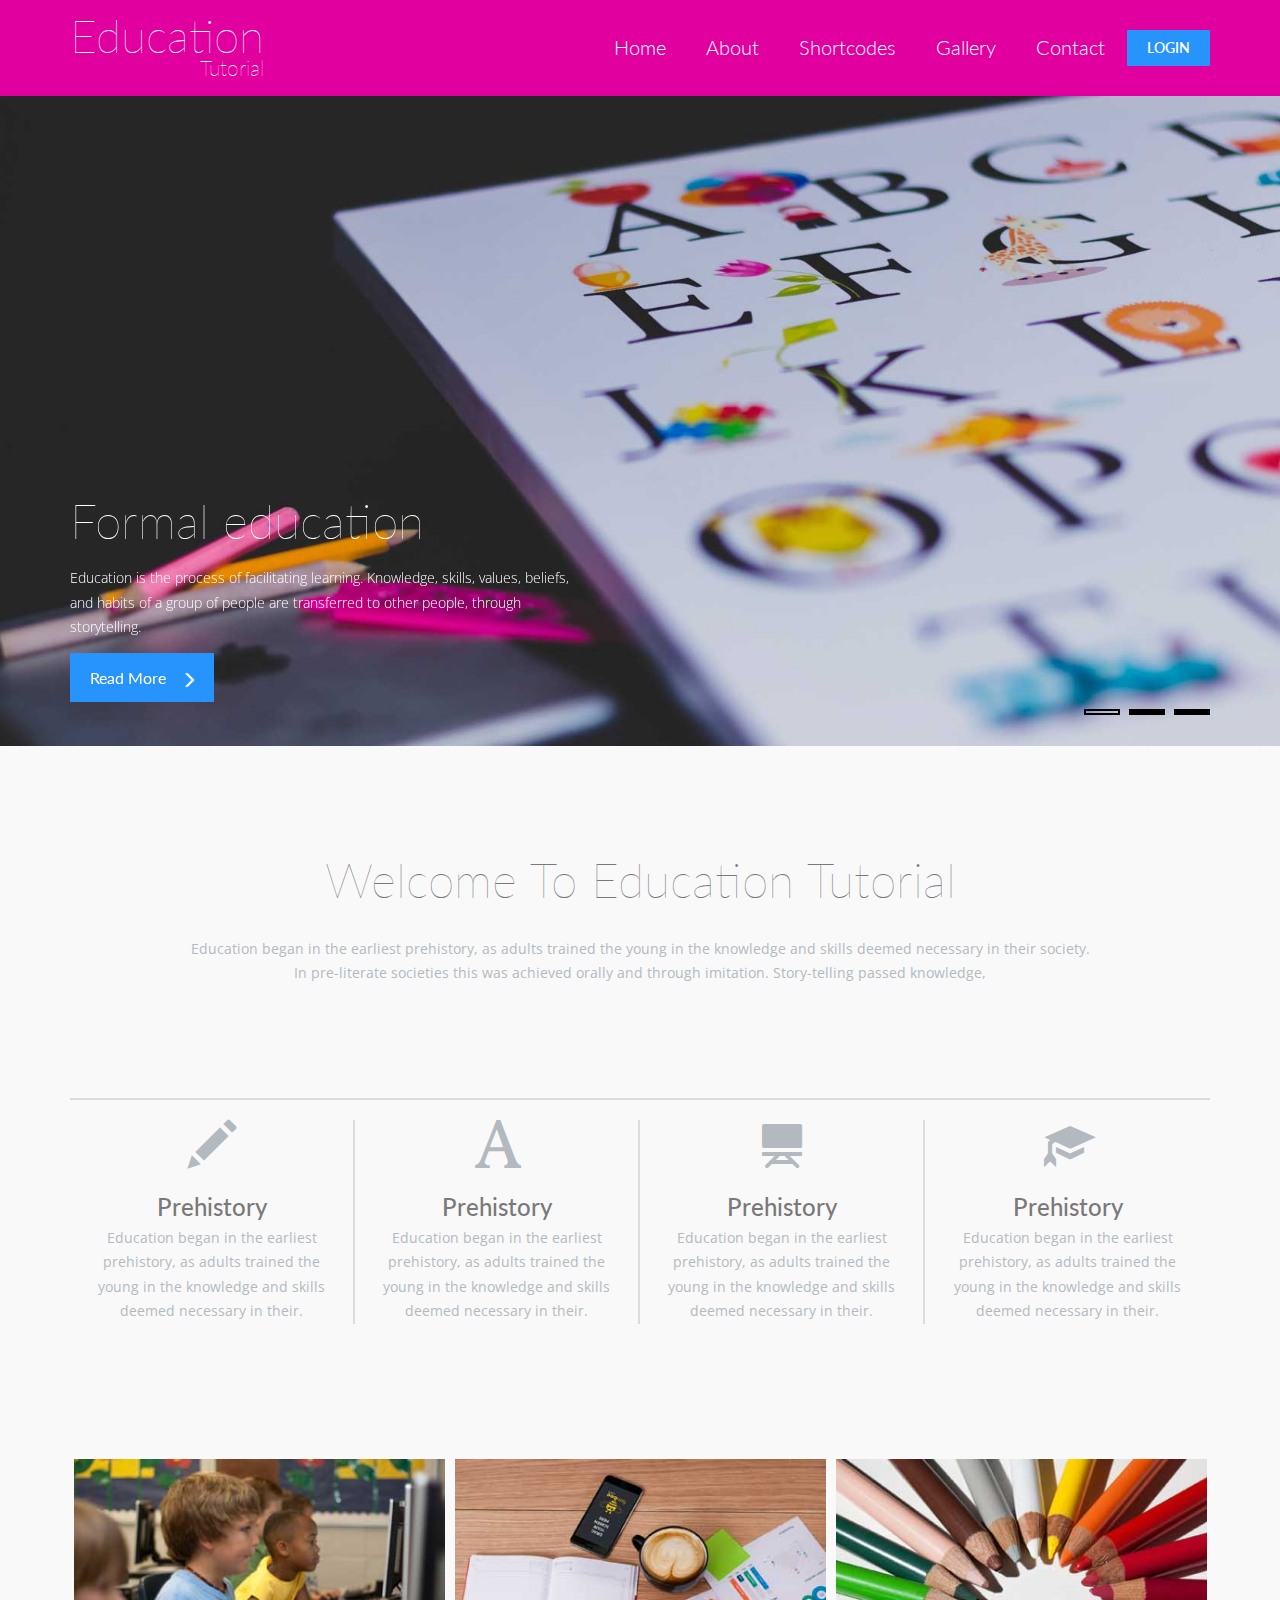
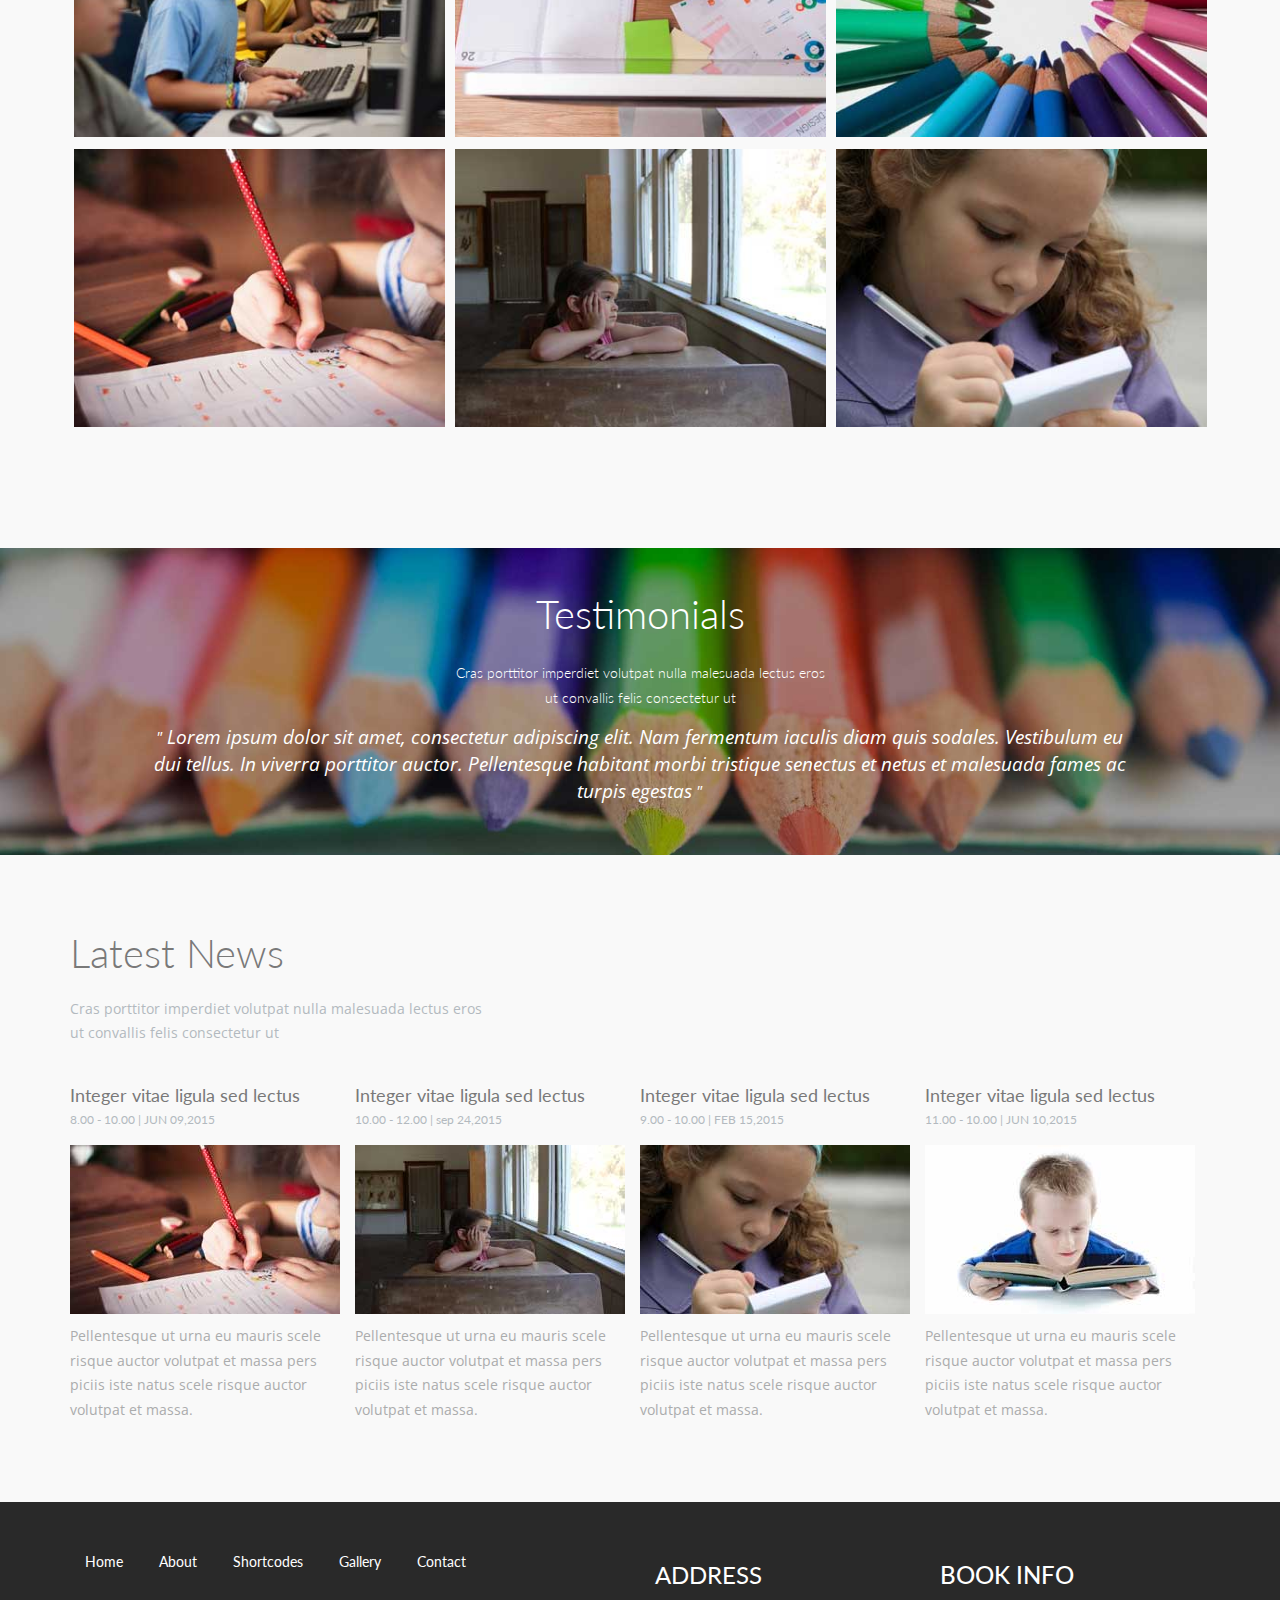
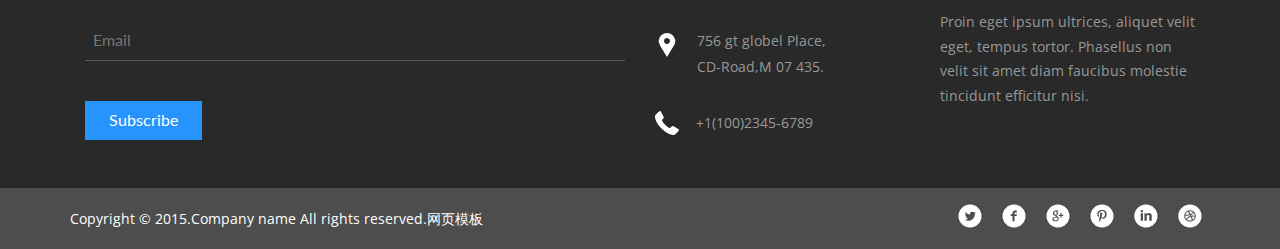
==== application/views/home/index.html @ 462f82d9 "framework" ====
<!doctype html>
<html>
<head>
<title>Home</title>
<meta name="viewport" content="width=device-width, initial-scale=1">
<meta http-equiv="Content-Type" content="text/html; charset=utf-8" />
<meta name="keywords" content="Education Tutorial Responsive web template, Bootstrap Web Templates, Flat Web Templates, Andriod Compatible web template, 
Smartphone Compatible web template, free webdesigns for Nokia, Samsung, LG, SonyErricsson, Motorola web design" />
<script type="application/x-javascript"> addEventListener("load", function() { setTimeout(hideURLbar, 0); }, false); function hideURLbar(){ window.scrollTo(0,1); } </script>
<!--bootstrap-->
<link href="css/bootstrap.css" rel="stylesheet" type="text/css" media="all">
<!--coustom css-->
<link href="css/style.css" rel="stylesheet" type="text/css"/>
<!--script-->
<script src="js/jquery-1.11.0.min.js"></script>
<!-- js -->
<script src="js/bootstrap.js"></script>
<!-- /js -->
<!--fonts-->
<link href='https://fonts.googleapis.com/css?family=Open+Sans:300,300italic,400italic,400,600,600italic,700,700italic,800,800italic' rel='stylesheet' type='text/css'>
<!--/fonts-->
<!--hover-girds-->
<link rel="stylesheet" type="text/css" href="css/default.css" />
<link rel="stylesheet" type="text/css" href="css/component.css" />
<script src="js/modernizr.custom.js"></script>
<!--/hover-grids-->
<script type="text/javascript" src="js/move-top.js"></script>
<script type="text/javascript" src="js/easing.js"></script>
<!--script-->
<script type="text/javascript">
			jQuery(document).ready(function($) {
				$(".scroll").click(function(event){		
					event.preventDefault();
					$('html,body').animate({scrollTop:$(this.hash).offset().top},900);
				});
			});
</script>
<!--/script-->
</head>
	<body>
<!--header-->
		<div class="header" id="home">
			<nav class="navbar navbar-default">
				<div class="container">
					<!-- Brand and toggle get grouped for better mobile display -->
					<div class="navbar-header">
					<button type="button" class="navbar-toggle collapsed" data-toggle="collapse" data-target="#bs-example-navbar-collapse-1" aria-expanded="false">
						<span class="sr-only">Toggle navigation</span>
						<span class="icon-bar"> </span>
						<span class="icon-bar"> </span>
						<span class="icon-bar"> </span>
					</button>
					<h1><a class="navbar-brand" href="index.html">Education<br /><span>Tutorial</span></a></h1>
					</div>
					<!-- Collect the nav links, forms, and other content for toggling -->
						<div class="collapse navbar-collapse" id="bs-example-navbar-collapse-1">
							<ul class="nav navbar-nav navbar-right margin-top cl-effect-2">
								<li><a href="index.html"><span data-hover="Home">Home</span></a></li>
								<li><a href="about.html"><span data-hover="About">About</span></a></li>
								<li><a href="typography.html"><span data-hover="Shortcodes">Shortcodes</span></a></li>
								<li><a href="gallery.html"><span data-hover="Gallery">Gallery</span></a></li>
								<li><a href="contact.html"><span data-hover="Contact">Contact</span></a></li>
							</ul>
							<div class="clearfix"> </div>
						</div><!-- /.navbar-collapse -->
				<!-- /.container-fluid -->
				<div class="login-pop">
						<div id="loginpop"><a href="#" id="loginButton"><span>Login</span></a>
								<div id="loginBox">                
									<form id="loginForm">
											<fieldset id="body">
												<fieldset>
													  <label for="email">Email Address</label>
													  <input type="text" id="email">
												</fieldset>
												<fieldset>
														<label for="password">Password</label>
														<input type="password" id="password">
												 </fieldset>
												<input type="submit" id="login" value="Sign in">
												<label for="checkbox"><input type="checkbox" id="checkbox"> <i>Remember me</i></label>
											</fieldset>
										<span><a href="#">Forgot your password?</a></span>
								 </form>
							</div>
					    </div>
					    </div><script src="js/menu_jquery.js"></script>
					    </div>
			</nav>
<!--/script-->
		   <div class="clearfix"> </div>
</div>
<!-- Top Navigation -->
<div class="banner">
	<div class="container">
	<script src="js/responsiveslides.min.js"></script>
 <script>
    $(function () {
      $("#slider").responsiveSlides({
      	auto: true,
      	nav: true,
      	speed: 500,
        namespace: "callbacks",
        pager: true,
      });
    });
  </script>
<div class="slider">
		   <div class="callbacks_container">
			  <ul class="rslides" id="slider">
				 <li>	    
				 	<h3>Formal education</h3>      
					 <p>Education is the process of facilitating learning. Knowledge, skills, values, beliefs, and habits of a group of people are transferred to other people, through storytelling.</p>		          
					<div class="readmore">
				 	<a href="about.html">Read More<i class="glyphicon glyphicon-menu-right"> </i></a>
				 	</div>
				 </li>
				 <li>	
				 	<h3>Self-directed learning</h3>            
					 <p>Learning Education is the process of facilitating learning. Knowledge, skills, values, beliefs, and habits of a group of people are transferred to other people, through storytelling.</p>		          
				 <div class="readmore">
				 <a href="about.html">Read More<i class="glyphicon glyphicon-menu-right"> </i></a>
				 </div>
				 </li>
				 <li>	
				 	<h3>Learning modalities</h3>            
					 <p>Storytelling Education is the process of facilitating learning. Knowledge, skills, values, beliefs, and habits of a group of people are transferred to other people, through.</p>		          
				<div class="readmore">
				 <a href="about.html">Read More<i class="glyphicon glyphicon-menu-right"> </i></a>
				 </div>
				 </li>
			  </ul>
		  </div>
	  </div>
</div>			
	</div>
<!--header-->
<!--weelcome-->
<div class="welcome">
	<div class="container">
		<h2>Welcome To Education Tutorial</h2>
		<p>Education began in the earliest prehistory, as adults trained the young in the knowledge and skills deemed necessary in their society. In pre-literate societies this was achieved orally and through imitation. Story-telling passed knowledge,</p>
	</div>
</div>
<!--/welcome-->
<div class="welcome-grids">
	<div class="container">
		<div class="welcome-gridsinfo">
		<div class="col-md-3 welcome-grid">
			<i class="glyphicon glyphicon-pencil"> </i>
			<h3>Prehistory</h3>
			<p>Education began in the earliest prehistory, as adults trained the young in the knowledge and skills deemed necessary in their.</p>
		</div>
		<div class="col-md-3 welcome-grid">
			<i class="glyphicon glyphicon-font"> </i>
			<h3>Prehistory</h3>
			<p>Education began in the earliest prehistory, as adults trained the young in the knowledge and skills deemed necessary in their.</p>
		</div>
		<div class="col-md-3 welcome-grid">
			<i class="glyphicon glyphicon-blackboard"> </i>
			<h3>Prehistory</h3>
			<p>Education began in the earliest prehistory, as adults trained the young in the knowledge and skills deemed necessary in their.</p>
		</div>
		<div class="col-md-3 welcome-grid">
			<i class="glyphicon glyphicon-education"> </i>
			<h3>Prehistory</h3>
			<p>Education began in the earliest prehistory, as adults trained the young in the knowledge and skills deemed necessary in their.</p>
		</div>
		<div class="clearfix"> </div>
		</div>
	</div>
</div>
<!--effect-grid-->
<div class="copyrights">Collect from <a href="http://www.cssmoban.com/" >企业网站模板</a></div>
<div class="effect-grid">
	<div class="container">
		<ul class="grid cs-style-5">
				<li>
					<figure>
						<img src="images/a1.jpg" alt="img03">
						<figcaption>
					    <h3>Technology</h3>
							<span>Jacob Cummings</span>
							<a href="about.html">Read More</a>
						</figcaption>
					</figure>
				</li>
				<li>
					<figure>
						<img src="images/a2.jpg" alt="img04">
						<figcaption>
					    <h3>Preparing</h3>
							<span>Jacob Cummings</span>
							<a href="about.html">Read More</a>
						</figcaption>
					</figure>
				</li>
				<li>
					<figure>
						<img src="images/a3.jpg" alt="img01">
						<figcaption>
					    <h3>Pencils</h3>
							<span>Jacob Cummings</span>
							<a href="about.html">Read More</a>
						</figcaption>
					</figure>
				</li>
				<li>
					<figure>
						<img src="images/a4.jpg" alt="img02">
						<figcaption>
					    <h3>Home Work</h3>
							<span>Jacob Cummings</span>
							<a href="about.html">Read More</a>
						</figcaption>
					</figure>
				</li>
				<li>
					<figure>
						<img src="images/a5.jpg" alt="img06">
						<figcaption>
					    <h3>Waiting</h3>
							<span>Jacob Cummings</span>
							<a href="about.html">Read More</a>
						</figcaption>
					</figure>
				</li>
				<li>
					<figure>
						<img src="images/a6.jpg" alt="img05">
						<figcaption>
					    <h3>Mistake</h3>
							<span>Jacob Cummings</span>
							<a href="about.html">Read More</a>
						</figcaption>
					</figure>
				</li>
			</ul>
	</div>
</div>
<!--\effect-grid-->
<!--testmonials-->
<div class="testimonials">
	<div class="container">
			<div class="testimonial-nfo">
				<h3>Testimonials</h3>
				<h5>Cras porttitor imperdiet volutpat nulla malesuada lectus eros <span>ut convallis felis consectetur ut </span></h5>
			</div>
			<div class="testimonial-grids">
				<div class="testimonial-grid">
					<p><span>"</span> Lorem ipsum dolor sit amet, consectetur adipiscing elit. Nam fermentum iaculis diam quis sodales. Vestibulum eu dui tellus. In viverra porttitor auctor. Pellentesque habitant morbi tristique senectus et netus et malesuada fames ac turpis egestas<span> "</span></p>
				</div>
			</div>
	</div>
</div>
<!--\testmonials-->
<!--specfication-->
<div class="news">
		<div class="container">
			<div class="news-text">
				<h3>Latest News</h3>
				<p>Cras porttitor imperdiet volutpat nulla malesuada lectus eros<br /><span>ut convallis felis consectetur ut </span></p>
			</div>
			<div class="news-grids">
				<div class="col-md-3 news-grid">
					<a href="#"><h4>Integer vitae ligula sed lectus</h4></a>
					<span>8.00 - 10.00 | JUN 09,2015</span>
					<a href="#" class="mask"><img src="images/img1.jpg" alt="image" class="img-responsive zoom-img"></a>
					<div class="news-info">
						<p>Pellentesque ut urna eu mauris scele risque auctor volutpat et massa pers piciis iste natus scele risque auctor volutpat et massa.</p>
					</div>
				</div>
				<div class="col-md-3 news-grid">
					<a href="#"><h4>Integer vitae ligula sed lectus</h4></a>
					<span>10.00 - 12.00 | sep 24,2015</span>
					<a href="#" class="mask"><img src="images/img2.jpg" alt="image" class="img-responsive zoom-img"></a>
					<div class="news-info">
						<p>Pellentesque ut urna eu mauris scele risque auctor volutpat et massa pers piciis iste natus scele risque auctor volutpat et massa.</p>
					</div>
				</div>
				<div class="col-md-3 news-grid">
					<a href="#"><h4>Integer vitae ligula sed lectus</h4></a>
					<span>9.00 - 10.00 | FEB 15,2015</span>
					<a href="#" class="mask"><img src="images/img3.jpg" alt="image" class="img-responsive zoom-img"></a>
					<div class="news-info">
						<p>Pellentesque ut urna eu mauris scele risque auctor volutpat et massa pers piciis iste natus scele risque auctor volutpat et massa.</p>
					</div>
				</div>
				<div class="col-md-3 news-grid">
					<a href="#"><h4>Integer vitae ligula sed lectus</h4></a>
					<span>11.00 - 10.00 | JUN 10,2015</span>
					<a href="#" class="mask"><img src="images/img4.jpg" alt="image" class="img-responsive zoom-img"></a>
					<div class="news-info">
						<p>Pellentesque ut urna eu mauris scele risque auctor volutpat et massa pers piciis iste natus scele risque auctor volutpat et massa.</p>
					</div>
				</div>
				<div class="clearfix"> </div>
			</div>
		</div>
	</div>
<!--/specfication-->
<!--footer-->
<div class="footer">
		<!-- container -->
		<div class="container">
			<div class="col-md-6 footer-left">
				<ul>
					<li><a href="index.html">Home</a></li>
					<li><a href="about.html">About</a></li>
					<li><a href="typography.html">Shortcodes</a></li>
					<li><a href="gallery.html">Gallery</a></li>
					<li><a href="contact.html">Contact</a></li>
				</ul>
				<form>
					<input type="text" placeholder="Email" required="">
					<input type="submit" value="Subscribe">
				</form>
			</div>
			<div class="col-md-3 footer-middle">
				<h3>Address</h3>
				<div class="address">
					<p>756 gt globel Place,
						<span>CD-Road,M 07 435.</span>
					</p>
				</div>
				<div class="phone">
					<p>+1(100)2345-6789</p>
				</div>
			</div>
			<div class="col-md-3 footer-right">
				<h3>Book Info</h3>
				<p>Proin eget ipsum ultrices, aliquet velit eget, tempus tortor. Phasellus non velit sit amet diam faucibus molestie tincidunt efficitur nisi.</p>
			</div>
			<div class="clearfix"> </div>	
		</div>
		<!-- //container -->
	</div>
<!--/footer-->
<!--copy-rights-->
<div class="copyright">
		<!-- container -->
		<div class="container">
			<div class="copyright-left">
			<p>Copyright &copy; 2015.Company name All rights reserved.<a target="_blank" href="http://www.cssmoban.com/">&#x7F51;&#x9875;&#x6A21;&#x677F;</a></p>
			</div>
			<div class="copyright-right">
				<ul>
					<li><a href="#" class="twitter"> </a></li>
					<li><a href="#" class="twitter facebook"> </a></li>
					<li><a href="#" class="twitter chrome"> </a></li>
					<li><a href="#" class="twitter pinterest"> </a></li>
					<li><a href="#" class="twitter linkedin"> </a></li>
					<li><a href="#" class="twitter dribbble"> </a></li>
				</ul>
			</div>
			<div class="clearfix"> </div>
			
		</div>
		<!-- //container -->
		<!---->
<script type="text/javascript">
		$(document).ready(function() {
				/*
				var defaults = {
				containerID: 'toTop', // fading element id
				containerHoverID: 'toTopHover', // fading element hover id
				scrollSpeed: 1200,
				easingType: 'linear' 
				};
				*/
		$().UItoTop({ easingType: 'easeOutQuart' });
});
</script>
<a href="#to-top" id="toTop" style="display: block;"> <span id="toTopHover" style="opacity: 1;"> </span></a>
<!----> 
	</div>
<!--/copy-rights-->
	</body>
</html>
---- application/views/home/css/style.css ----
html, body{
font-family: 'Open Sans', sans-serif;
 font-size: 100%;
 background: #FFf;
}
body a {
	transition:0.5s all;
	-webkit-transition:0.5s all;
	-moz-transition:0.5s all;
	-o-transition:0.5s all;
	-ms-transition:0.5s all;
}
@font-face {
   font-family: 'HammersmithOne-Regular';
   src: url(../fonts/FugazOne-Regular.ttf)format('truetype');
}
a:hover{
 text-decoration:none;
}
input[type="button"],input[type="submit"],li.parallelogram{
	transition:0.5s all;
	-webkit-transition:0.5s all;
	-moz-transition:0.5s all;
	-o-transition:0.5s all;
	-ms-transition:0.5s all;
}
h1,h2,h3,h4,h5,h6{
   margin:0;	
}	
p{
	margin:0;
font-family: 'Open Sans', sans-serif;
}
ul{
	margin:0;
	padding:0;
}
.navbar-header {
    width: 17%;
    float: left;
}
.navbar-header h1 {
    margin: 0;
    font-size: .95em;
    display: block;
}
div#bs-example-navbar-collapse-1 {
    width: 76%;
    float: left;
}
/*--header-nav--*/
.header{
    background-color: #E1009F;
    border: none;
    padding: .6em 0em 1.8em;
    margin: 0;
    border-radius: 0;
}
.navbar-default .navbar-nav > li > a {
    color: #fff !important;
}
.navbar {
    min-height: 0 !important;
    margin-bottom: 0 !important;
}
.navbar-default {
    background-color: #E1009F !important;
    border-color: #E1009F !important;
}
.navbar-header a.navbar-brand {
	color: #fff;
	font-size: 3em;
	font-weight: 100;
	margin-bottom: 0;
}
a.navbar-brand span {
    font-size: .45em;
    padding-top: 12px;
    display: block;
    font-weight: 100;
    text-align: right;
}
.navbar-header a.navbar-brand:hover {
	color: #fff;
	text-decoration:none;
}
.navbar-nav>li>a {
	    padding-top: 26px !important;
    padding-bottom: 0 !important;
    	font-size: 20px;
	font-weight: 300;
}
ul.nav.navbar-nav.navbar-right.margin-top {
	margin-top: 0px;
	padding:0;
}
ul.nav.navbar-nav.navbar-right.margin-top li{
	margin:0px 10px 0px 0px;
	padding:0px 0px 0px 0px;
}
.cl-effect-2 a {
	-webkit-perspective: 1000px;
	-moz-perspective: 1000px;
	perspective: 1000px;
}
.navbar-default .navbar-nav>.open>a, .navbar-default .navbar-nav>.open>a:focus, .navbar-default .navbar-nav>.open>a:hover {
	color: #00BFF3;
	background-color: #0B0354;
}
.dropdown-menu {
	background-color: #eee;
}
.dropdown-menu>li>a:focus, .dropdown-menu>li>a:hover {
	background-color: #999;
}
span.caret:hover {
	color: #fff;
}
.copyrights{
	text-indent:-9999px;
	height:0;
	line-height:0;
	font-size:0;
	overflow:hidden;
}
/*
.cl-effect-2 a span {
	position: relative;
	display: inline-block;
	padding: 0;

	background: none !important;
	-webkit-transition: -webkit-transform 0.3s;
	-ms-transition: -webkit-transform 0.3s;
	-o-transition: -webkit-transform 0.3s;
	-moz-transition: -moz-transform 0.3s;
	transition: transform 0.3s;
	-webkit-transform-origin: 50% 0;
	-moz-transform-origin: 50% 0;
	transform-origin: 50% 0;
	-webkit-transform-style: preserve-3d;
	-moz-transform-style: preserve-3d;
	transform-style: preserve-3d;
	color: #fff;
}

.cl-effect-2 a span::before {
	position: absolute;
	top: 100%;
	left: 0;
	width: 100%;
	height: 100%;
	font-size: 20px;
	font-weight: 600;
	color: #ffffff !important;
	padding: 0;
	z-index:999;
	background: none;
	content: attr(data-hover);
	-webkit-transition: background 0.3s;
	-moz-transition: background 0.3s;
	transition: background 0.3s;
	-webkit-transform: rotateX(-90deg);
	-ms-transform: rotateX(-90deg);
	-o-transform: rotateX(-90deg);
	-moz-transform: rotateX(-90deg);
	transform: rotateX(-90deg);
	-webkit-transform-origin: 50% 0;
	-o-transform-origin: 50% 0;
	-ms-transform-origin: 50% 0;
	-moz-transform-origin: 50% 0;
	transform-origin: 50% 0;
}
.cl-effect-2 a:hover span,
.cl-effect-2 a:focus span {
	-webkit-transform: rotateX(90deg) translateY(-22px);
	-moz-transform: rotateX(90deg) translateY(-22px);
	-o-transform: rotateX(90deg) translateY(-22px);
	-ms-transform: rotateX(90deg) translateY(-22px);
	transform: rotateX(90deg) translateY(-22px);
	color: #fff;
}

.csstransforms3d .cl-effect-2 a:hover span::before,
.csstransforms3d .cl-effect-2 a:focus span::before {
	background: none;
	color:#fff !important;
}*/
.navbar-default .navbar-nav > .active > a, .navbar-default .navbar-nav > .active > a:hover, .navbar-default .navbar-nav > .active > a:focus {
	color: red !important;
	font-weight: 600;
	font-size: 50px;
	z-index:999;
}
span.glyphicon.glyphicon-search.edit {
	color: #fff;
}
.btn-warning {
	color: #fff;
	background-color: #00BFE9 !important;
	 border-color: #00BFE9;
}
.btn-warning:hover{
	color: #fff;
	background-color: #00BFE9 !important;
	border-color: #00BFE9;
}
.btn-warning:hover{
	background-color: rgb(216, 11, 54) !important;
	border-color: rgb(216, 11, 54);
	transition:0.5s;
}
.banner{
	background:url(../images/banner.jpg);
	background-size:cover;
	min-height:650px;
	padding-top:0em !important;
	text-align:center;
}
/*-----*/
ul.nav.navbar-nav.navbar-right.margin-top > li > a:hover{
  color: #fff !important;
  background: transparent;
  -webkit-transition: all 0.3s ease;
  -moz-transition: all 0.3s ease;
  -o-transition: all 0.3s ease;
  transition: all 0.3s ease;
}
ul.nav.navbar-nav.navbar-right.margin-top > li > a:hover:before{
  position: absolute;
  content: "";
  width: 100%;
  left: 0;
  background: #2793FD;
  -webkit-transition: all 0.5s ease;
  -moz-transition: all 0.5s ease;
  -o-transition: all 0.5s ease;
  transition: all 0.5s ease;
}

ul.nav.navbar-nav.navbar-right.margin-top > li > a:before{
    position: absolute;
    content: "";
    height: 50%;
    background: #2793FD;
    right: 0;
    width: 0%;
        top: 18px;
    z-index: -1;
    -webkit-transition: all 0.6s ease;
    -moz-transition: all 0.6s ease;
    -o-transition: all 0.6s ease;
    transition: all 0.6s ease;
}
ul.nav.navbar-nav.navbar-right.margin-top > li > a:after {
position: absolute;
    content: "";
    height: 50%;
    background: #2793FD;
    right: 0;
    width: 0%;
       bottom: -8px;
    z-index: -1;
    -webkit-transition: all 0.4s ease;
    -moz-transition: all 0.4s ease;
    -o-transition: all 0.4s ease;
    transition: all 0.4s ease;
}
ul.nav.navbar-nav.navbar-right.margin-top > li > a:hover:after{
  position: absolute;
  content: "";
  width: 100%;
  left: 0;
  background: #2793FD;
  -webkit-transition: all 0.35s ease;
  -moz-transition: all 0.35s ease;
  -o-transition: all 0.35s ease;
  transition: all 0.35s ease;
}
/*----*/

/*--index-banner-slider--*/
/*----*/
.slider {
position: relative;
    padding: 25.5% 0 0;
}
.rslides {
    position: relative;
    list-style: none;
    overflow: hidden;
    width: 100%;
    padding: 0;
    margin: 0;
    height: 330px;
        text-align: left;
  }
 .rslides h3{
 	color: #fff;
    font-size: 3em;
    font-weight: 100;
    margin-top: 2em;
    text-align: left;
 }
.rslides p{
    color: #fff;
    font-size: .85em;
    width: 46%;
    line-height: 1.8em;
    text-align: left;
    padding: 0.5em 0 2em;
    font-weight: 100;
}
.rslides a{
background: #2793FD;
    padding: 15px 17px 15px 20px;
    color: #fff;
    margin-top: 11px;
        transition: 0.5s all;
    -webkit-transition: 0.5s all;
    -moz-transition: 0.5s all;
    -o-transition: 0.5s all;
    -ms-transition: 0.5s all;
}
.rslides a:hover{
		color:#fff;
	 background-color: #E1009F;
}
i.glyphicon.glyphicon-menu-right {
    padding-left: 15px;
    vertical-align: middle;
}/*
.readmore:hover .rslides a, i.glyphicon.glyphicon-menu-right {
	color:#fff;
	 background-color: #E1009F;
	     transition: 0.5s all;
    -webkit-transition: 0.5s all;
    -moz-transition: 0.5s all;
    -o-transition: 0.5s all;
    -ms-transition: 0.5s all;
}/*
i.glyphicon.glyphicon-menu-right {
    background-color: #2793FD;
    padding: 17px 12px 16px 15px;
    margin: 7px 13px 6px 1px;
    vertical-align: baseline;
    color: #fff;
    cursor:pointer;
        transition: 0.5s all;
    -webkit-transition: 0.5s all;
    -moz-transition: 0.5s all;
    -o-transition: 0.5s all;
    -ms-transition: 0.5s all;
}*/
.rslides li {
  -webkit-backface-visibility: hidden;
  position: absolute;
  display: none;
  width: 100%;
  left: 0;
  top: 0;
  }
.rslides li:first-child {
  position: relative;
  display: block;
  float: left;
  }
.callbacks_tabs a:after {
    content: "\f111";
    font-size: 0;
    font-family: FontAwesome;
    visibility: visible;
    display: block;
    height: 6px;
    width: 36px;
    display: inline-block;
    border: 2px solid #000;
    border-radius: 0;
    background: #000;
}
.callbacks_here a:after{
    border: 2px solid #000;
    background: transparent;
}
.callbacks_tabs a{
	visibility:hidden;
}
.callbacks_tabs li{
	display:inline-block;
}
ul.callbacks_tabs.callbacks1_tabs {
    position: absolute;
    bottom: 0%;
    z-index: 999;
    right: 0%;
    padding: 0;
}
.callbacks_nav {
    position: absolute;
    -webkit-tap-highlight-color: rgba(0,0,0,0);
    top: 54%;
    left: -14%;
    z-index: 3;
    text-indent: -9999px;
    overflow: hidden;
    text-decoration: none;
    height: 40px;
    width: 38px;
    margin-top: 0;
  }
.callbacks_nav.next {
  left: auto;
  background-position: right top;
    right: 4%;
    top: 54%;
 }
/*--/index-banner-slider--*/
/*--login-pop--*/
.login-pop {
    float: right;
    width: 7%;
    margin: 19px auto 0;
}
#loginpop {
	position: relative;
    float: right;
	  margin-top: 0em;
}
i.arrow {
    font-size: 0.9em;
  color: #34353a;
  vertical-align: baseline;
  transition:0.5s all;
	-webkit-transition:0.5s all;
	-moz-transition:0.5s all;
	-o-transition:0.5s all;
	-ms-transition:0.5s all;
  }
#loginpop a span:hover i.arrow{
  color:#fff;
  }
#loginpop a{
	text-decoration:none;
}
#loginpop a span{
    display: block;
    color: #fff;
    background: #2793FD;
    padding: 8px 20px;
    font-size: 0.9em;
    transition: 0.5s all;
    -webkit-transition: 0.5s all;
    -moz-transition: 0.5s all;
    -o-transition: 0.5s all;
    -ms-transition: 0.5s all;
    font-weight: 600;
    text-transform: uppercase;
  }
 #loginpop a span:hover{
	background:#1A6FC3 ;
	 color:#fff;
 }
/* Login Button */
#loginButton { 
    display:inline-block;  
    position:relative;
    z-index:30;
    cursor:pointer;
}
/* Login Box */
#loginBox {
    position:absolute;
	top:45px;
	right:0px;
    display:none;
    z-index:29;
}
#loginForm:after {
	  content: '';
	  position: absolute;
	  right: 25px;
	 top: -8px;
	  border-left: 10px solid rgba(0, 0, 0, 0);
	  border-right: 10px solid rgba(0, 0, 0, 0);
	  border-bottom: 13px solid #FFFFFF;
}
/* Login Form */
#loginForm {
	  width: 300px;
  background: #fff;
  border: 1px solid #d6d6d6;
  height: 251px;
}
#loginForm fieldset {
    margin:0 0 15px 0;
    display:block;
    border:0;
    padding:0;
}
fieldset#body {
    border-radius:3px;
    -webkit-border-radius:3px;
    -moz-border-radius:3px;
    -o-border-radius:3px;
    padding:15px 15px;
    margin:0;
}
#loginForm #checkbox {
    width:auto;
    margin:3px 6px 0 0;
    float:left;
    padding:0;
    border:0;
}
#body label {
   color:#34353a;
       margin: 8px 0 0 0;
    display:block;
    float:left;
    font-size:0.8725em;
    font-weight: 400;
}
#loginForm #body fieldset label{
    display:block;
    float:none;
    margin:0 0 6px 0;
}
#loginForm #login {
  width: auto;
  float: left;
  background:#232428;
  color: #fff;
  font-size: 0.8725em;
  padding: 7px 20px;
  border: none;
  margin: 0 12px 0 0;
  cursor: pointer;
  transition: all .5s;
  -webkit-transition: all .5s;
  -moz-transition: all .5s;
  -o-transition: all .5s;
  outline:none;
  text-transform: uppercase;
  
}
#loginForm #login:hover{
     background:#476bba;
}
#loginForm input {
   width: 100%;
  border: 1px solid #DADADA;
  color: #222;
  background: #FFF;
  padding: 6px;
  font-size: 0.8125em;
  -webkit-apperance: none;
  outline: none
}
#body label i {
  color: #000;
  font-size: 1em;
  font-style: normal;
}
#loginForm span a {
  color:#34353a;
  font-size: 0.85em;
  font-weight: 400;
  background: none;
  border: none;
  box-shadow: none;
  padding: 0 16px;
}
.welcome {
     padding: 6em 0 7em;
    text-align: center;
}
.welcome h2 {
    font-size: 3em;
    color:#797979;
        font-weight: 100;
}
.welcome p {
    font-size: .85em;
	width: 80%;
    margin:0 auto;
    line-height:1.8em;
    padding-top: 18px;
}
/*--nav-responsive--*/
@media only screen and (max-width :800px) {
	span.menu {
	   width: 35px;
  height: 35px;
  background: url(../images/nav.png)no-repeat 0px 0px;
  display: inline-block;
  float: left;
  cursor: pointer;
  margin: 0px 0px;
	}
	.top-menu {
		float: none;
		margin-top: 0em;
	}
	.top-menu  ul{
		display:none;
	}
	.top-menu  ul li {
		  display: block;
		  margin-right: 0;
		  margin: 6px 0;
	}
	.top-menu  span.menu{
		display:block;
	}
	.top-menu  ul{
	  margin: 53px 0;
	  padding: 2% 0;
	  z-index: 999;
	  position: absolute;
	    width: 93.5%;
	  background:#53bed6;
	  text-align: center;
	  margin-left: -2.3em;
	}
	.top-menu li a {
	  padding: 0.5em;
	  font-weight: 400;
	  font-size:0.9em;
	  }
	.logo {
		margin-top: 0.7em;
	}
	.top-menu ul li a {
	  font-size: 0.9em;
	  padding: 6px 0;
	}
}
.welcome-grid p {
    font-size: .85em;
    line-height: 1.8em;
}
.welcome-grid {
    border-right: 2px solid#DCDCDC;
}
.welcome-grid h3 {
    color: #555;
}
.welcome-grid h3 {
    color: #797979;
        padding: 21px 0 6px;
}
.welcome-gridsinfo {
border-top: 2px solid#DCDCDC;
    padding: 20px 0;
        text-align: center;
}
.welcome-grid:nth-child(4) {
    border-right:none;
}
i.glyphicon.glyphicon-pencil {
    font-size: 3em;
}
.welcome-grid:hover.welcome-grid h3{
	color:#E1009F ;
}
i.glyphicon.glyphicon-font{
	font-size: 3em;
}
.welcome-grid:hover.welcome-grid h3{
	color:#E1009F ;
}
i.glyphicon.glyphicon-blackboard{
    font-size: 3em;	
}
.welcome-grid:hover.welcome-grid h3{
	color:#E1009F ;
}
i.glyphicon.glyphicon-education{
    font-size: 3em;	
}
.welcome-grid:hover.welcome-grid h3{
	color:#E1009F ;
}
.effect-grid {
    padding: 7em 0;
}
/*-- testimonial --*/
.testimonials {
    background: url(../images/i15.jpg) no-repeat 0 0px;
    background-size: cover;
    padding: 2em 0 0 0;
    position: relative;
    text-align: center;
    margin-bottom: 0;
    min-height: 307px;
}
.testmonials div.head-section {
  margin-top: 1em;
}
.testimonial-nfo h3 {
  color: #FFF;
  font-size: 40px;
  font-weight: 300;
  margin: 0;
}
.testimonial-nfo h5 {
  color: #FFFFFF;
  font-size: 14px;
    margin: 0;
  line-height: 1.8em;
  font-weight: 300;
}
.testimonial-nfo h5 span{
	display:block;
}
.testimonial-grid p {
    font-size: 1.2em;
    font-style: italic;
    color: #FFF;
    text-align: center;
    width: 86%;
    margin: 0em auto 0;
    font-weight: 400;
}
.testimonial-grid p span {
    font-size: .85em;
  vertical-align: middle;
}
/*-- /testimonial --*/
/*-- news --*/
.news {
     padding: 4em 0 5em;
}
.news-text h3 {
  color: #797979;
  font-size: 40px;
  font-weight: 300;
  margin: 0;
}
.news-text p {
    font-size: .85em;
    padding-top: 12px;
}
.news-text p span {
     font-size: 1em;
    display: block;
    padding-top: 4px;
}
.news-text h5 {
  color: #969696;
  font-size: 14px;
  margin: 1em 0;
  line-height: 1.8em;
}
.news-text h5 span{
	display:block;
}
.news-grids {
  margin-top: 2em;
}
.news-grid img{
  width: 100%;
}
.news-grid a h4{
  color: #797979;
	font-size: 1.1em;
  font-weight: 400;
  margin: 0 0 .3em 0;
  margin-bottom: 0;
  padding-bottom: 3px;
}
.news-grid a:hover{
	text-decoration:none;
}
.news-grid span {
    font-size: 12px;
    line-height: 1.7em;
    display: block;
    margin-bottom: 1.2em;
    padding-top: 2px;
}
.news-info p {
    color: #ABACAD;
       font-size: .85em;
    margin: 0;
    line-height: 1.8em;
    font-weight: 400;
    margin-top: 10px;
}
.news-grid {
  padding-left: 0;
}
a.mask {
  text-decoration: none;
  overflow: hidden;
  display: block;
}
img.zoom-img {
  -webkit-transform: scale(1, 1);
  -webkit-transition-timing-function: ease-out;
  -webkit-transition-duration: 250ms;
  -moz-transform: scale(1, 1);
  -moz-transition-timing-function: ease-out;
  -moz-transition-duration: 250ms;
}
img.zoom-img:hover {
  -webkit-transform: scale(1.18);
  -webkit-transition-timing-function: ease-out;
  -webkit-transition-duration: 750ms;
  -moz-transform: scale(1.15);
  -moz-transition-timing-function: ease-out;
  -moz-transition-duration: 750ms;
  overflow: hidden;
}
/*--/news--*/
/*-- footer --*/
.footer{
	padding:3em 0;
	background:#292929;
}
.footer-left ul{
	padding:0;
	margin:0;
}
.footer-left ul li{
	display:inline-block;
	margin:0 1em;
}
.footer-left ul li:nth-child(1){
	margin-left:0;
}
.footer-left ul li a{
	color:#FFF;
	font-size:14px;
}
.footer-left ul li a:hover{
	color: #E1009F;
	text-decoration:none;
}
.footer-left form{
  margin-top: 3em;
}
.footer-left input[type="text"] {
  width: 100%;
  color: #898888;
  background: none;
  outline: none;
  font-size: 16px;
  padding: .5em;
  margin-bottom: 2em;
  -webkit-appearance: none;
  border-bottom: solid 1px #595959;
  border-top: none;
  border-right: none;
  border-left: none;
}
.footer-left input[type="submit"] {
  border: none;
  outline: none;
  color: #FFF;
  padding: .5em 1.5em;
  font-size: 16px;
  margin: 0.5em 0 0 0;
  -webkit-appearance: none;
  background: #2793FD;
  	transition:0.5s all;
	-webkit-transition:0.5s all;
	-moz-transition:0.5s all;
	-o-transition:0.5s all;
	-ms-transition:0.5s all;
}
.footer-left input[type="submit"]:hover{
	background:#E1009F;
	transition: 0.5s all;
	-webkit-transition: 0.5s all;
	-o-transition: 0.5s all;
	-moz-transition: 0.5s all;
	-ms-transition: 0.5s all;
}
.footer-middle h3{
color: #FFFFFF;
  font-size: 1.5em;
  font-weight: 400;
  margin: 0;
  text-transform: uppercase;
}
.footer-right p{
  color: #989898;
    font-size: .85em;
  margin: .5em 0 0 0;
  line-height: 1.8em;
  font-weight: 400;
}
.address p {
  color: #989898;
  font-size: 14px;
  line-height: 1.8em;
  padding-left: 3em;
  margin: 2em 0 0 0;
  background: url(../images/location.png) no-repeat 0px 5px;
}
.address p span {
  display: block;
}
.phone{
	margin-top:2em;
}
.phone p{
	color: #989898;
    font-size: .85em;
	line-height: 1.8em;
	padding-left: 3em;
	margin: 2em 0 0 0;
	background: url(../images/phone.png) no-repeat 0px 0px;
}
.footer-right h3 {
    color: #fff;
    font-size: 1.5em;
    text-transform: uppercase;
    margin-bottom: 10px;
    margin-top: 0;
}
.footer-right a:hover{
	text-decoration:none;
}
.copyright{
  background: #4D4D4D;
  padding: 1em 0;
}
.copyright-left p{
  color: #FFF;
  font-size: 14px;
  margin: .4em 0 0 0;
}
.copyright-left p a{
	color:#FFF;
}
.copyright-left{
	float:left;
}
.copyright-right{
	float:right;
}
.copyright-right ul{
	padding:0;
	margin:0;
}
.copyright-right ul li{
	display:inline-block;
	margin:0 .5em;
}
.copyright-right ul li a.twitter{
  background: url(../images/icons1.png) no-repeat 0px 0px;
  height: 24px;
  display: block;
  width: 24px;
}
.copyright-right ul li a.facebook{
  background: url(../images/icons1.png) no-repeat -33px 0px;
}
.copyright-right ul li a.chrome{
  background: url(../images/icons1.png) no-repeat -66px 0px;
}
.copyright-right ul li a.pinterest{
  background: url(../images/icons1.png) no-repeat -99px 0px;
}
.copyright-right ul li a.linkedin{
  background: url(../images/icons1.png) no-repeat -132px 0px;
}
.copyright-right ul li a.dribbble{
  background: url(../images/icons1.png) no-repeat -164px 0px;
}
.copyright-right ul li a.twitter:hover {
  opacity: 0.5;
}
/*-- /footer --*/
#toTop {
    display: none;
    text-decoration: none;
    position: fixed;
    bottom: 14px;
    right: 3%;
    overflow: hidden;
    width: 40px;
    height: 40px;
    border: none;
    text-indent: 100%;
    background: url("../images/to-top1.png") no-repeat 0px 0px;
}
/*--inner-pages-about--*/
.banner5 {
    min-height: 83px;
}
.banner5 h2 {
    color: #fff;
    padding-top: 21px;
    margin: 0;
    font-size: 2.7em
}
.about{
	padding:3em 0;
}
.about-info-grids{
	margin-top:2em;
}
.abt-pic{
	padding-left:0;
}
.abt-info-pic{
	padding-right:0;
}
.abt-info-pic h3 {
font-size: 1.4em;
    color: #737373;
    line-height: 1.3em;
    padding-top: 0;
}
.abt-info-pic p {
  line-height: 1.7em;
  margin-top: 1em;
    font-size: .85em;
  color: #777;
}
.abt-info-pic ul{
	margin-top:1em;
}
.abt-info-pic li {
  margin: 0 0 10px 20px;
  color: #9A9598;
  font-size: 0.9em;
  text-decoration: none;
}
.testimonals{
    margin-top: 6em;
}
.testimonals h3,.team h3{
  font-size: 1.8em;
  color: #737373;
  margin-bottom:0.7em;
      padding: 0;
}
.testimonal-grid:first-child {
  margin: 0;
}
.testimonal-grid{
  margin: 0 0 0 30px;
  padding:0;
  width: 31.5%;
}
.testi-info p{
  background: #161616;
  padding: 25px 30px 25px 30px;
  border-radius: 0;
  line-height: 1.5em;
  font-size: .85em;
  color: #7d7d7d;
  transition:0.5s all;
	-webkit-transition:0.5s all;
	-moz-transition:0.5s all;
	-o-transition:0.5s all;
	-ms-transition:0.5s all;
}
.testi-info p:hover{
	color:#fff;
		transition:0.5s all;
	-webkit-transition:0.5s all;
	-moz-transition:0.5s all;
	-o-transition:0.5s all;
	-ms-transition:0.5s all;
}
.testi-info h4 {
    color: #737373;
    font-size: 1.3em;
    margin-top: 15px;
    padding: 0;
}
.testi-info a{
	color:#737373;
	text-decoration:none;
	font-size: 0.75em;
	font-weight:600;
}
.testi-info a:hover{
	color:#2793FD;
}
.team {
    margin: 6em 0 3em;
}
.grid-4 {
	width: 22%;
	float: left;
	margin: 0 3% 0% 0;
}
.team-grid p {
    font-size: .85em;
  line-height: 1.8em;
  color: #CACACA;
}
.team-grid img {
	width: 100%;
}
.team-grid h4{
color: #8E8E8E;
    font-size: 1.3em;
    margin: 0.8em 0 7px;
    padding: 0;
}
/*-- typography-page-ends-here --*/
h2.heading {
    margin: 0 0px 0.3em 0;
    color: #000;
    font-size: 2em;
    letter-spacing: 3px;
}
.typrography {
    padding: 5em 0;
}
.grid_3 h3 {
	padding-bottom: .5em;
    font-size: 2em;
    letter-spacing: 3px;
    color: #3382C9;
}
.grid_4 h3 {
	color: #666161;
	padding-bottom:0;
	font-size: 2em;
    letter-spacing: 0;
}
.grid_4 h3 {
	padding: 12px 0;
}
.grid_5 h1, h2, h3, h4, h5, h6 {
	padding: 12px 0;
}
h3.first {
	    padding-bottom: .5em;
    font-size: 2em;
    letter-spacing: 3px;
    color: #3382C9;
}
.input-group {
    margin-bottom: 20px;
}
h3.bars {
    padding-bottom: .5em;
    font-size: 2em;
    letter-spacing: 3px;
    color: #3382C9;
}
.badge {
    background-color: #3382D3;
}
.page-header h1 {
    padding-bottom: .5em;
    font-size: 2em;
    letter-spacing: 3px;
    color: #3382C9;
}
section#tables h2 {
    padding-bottom: .5em;
    font-size: 2em;
    letter-spacing: 3px;
    color: #3382C9;
}
div#myTabContent {
    margin-top: 0.5em;
}
/*-- typography-page-ends-here --*/
/*-- gallery --*/
/*__ Gallery Page Starts Here --*/
.gallery{
	padding:2em 0;
}
.gallery h3{
  font-size: 31px;
  margin: 0 0 1em 0;
  font-weight: 700;
  padding-bottom: .5em;
  text-align: center;
  color: #1CD5B5;
}
.view {
   width: 265px;
   height: 182px;
   margin: 10px;
   float: left;
   border: 10px solid #fff;
   overflow: hidden;
   position: relative;
   text-align: center;
   -webkit-box-shadow: 1px 1px 2px #e6e6e6;
   -moz-box-shadow: 1px 1px 2px #e6e6e6;
   box-shadow: 1px 1px 2px #e6e6e6;
   cursor: default;
}
.view .mask,.view .content {
  width: 244px;
  height: 163px;
  position: absolute;
  overflow: hidden;
  top: 0;
  left: 0;
}
.view img {
   display: block;
   position: relative;
}
.view h3 {
  text-transform: uppercase;
  color: #fff;
  text-align: center;
  position: relative;
  font-size: 17px;
  padding: 36px 0 10px;
  background: rgba(0, 0, 0, 0.8);
  margin: 20px 0 0 0;
}
.view p {
   font-style: italic;
   font-size: 12px;
   position: relative;
   color: #fff;
   padding: 10px 22px 0px;
   text-align: center;
}
.view-tenth img {
	width:100%;
   -webkit-transform: scaleY(1);
   -moz-transform: scaleY(1);
   -o-transform: scaleY(1);
   -ms-transform: scaleY(1);
   transform: scaleY(1);
   -webkit-transition: all 0.7s ease-in-out;
   -moz-transition: all 0.7s ease-in-out;
   -o-transition: all 0.7s ease-in-out;
   -ms-transition: all 0.7s ease-in-out;
   transition: all 0.7s ease-in-out;
}
.view-tenth .mask {
  background: #2793FD;
   -webkit-transition: all 0.5s linear;
   -moz-transition: all 0.5s linear;
   -o-transition: all 0.5s linear;
   -ms-transition: all 0.5s linear;
   transition: all 0.5s linear;
   -ms-filter: "progid: DXImageTransform.Microsoft.Alpha(Opacity=0)";
   filter: alpha(opacity=0);
   opacity: 0;
}
.view-tenth h3 {
   border-bottom: 1px solid #fff;
   background: transparent;
   margin: 0;
   -webkit-transform: scale(0);
   -moz-transform: scale(0);
   -o-transform: scale(0);
   -ms-transform: scale(0);
   transform: scale(0);
   color: #fff;
   -webkit-transition: all 0.5s linear;
   -moz-transition: all 0.5s linear;
   -o-transition: all 0.5s linear;
   -ms-transition: all 0.5s linear;
   transition: all 0.5s linear;
   -ms-filter: "progid: DXImageTransform.Microsoft.Alpha(Opacity=0)";
   filter: alpha(opacity=0);
   opacity: 0;
}
.view-tenth p {
   color: #fff;
   -ms-filter: "progid: DXImageTransform.Microsoft.Alpha(Opacity=0)";
   filter: alpha(opacity=0);
   opacity: 0;
   -webkit-transform: scale(0);
   -moz-transform: scale(0);
   -o-transform: scale(0);
   -ms-transform: scale(0);
   transform: scale(0);
   -webkit-transition: all 0.5s linear;
   -moz-transition: all 0.5s linear;
   -o-transition: all 0.5s linear;
   -ms-transition: all 0.5s linear;
   transition: all 0.5s linear;
}
.view-tenth a.info {
   -ms-filter: "progid: DXImageTransform.Microsoft.Alpha(Opacity=0)";
   filter: alpha(opacity=0);
   opacity: 0;
   -webkit-transform: scale(0);
   -moz-transform: scale(0);
   -o-transform: scale(0);
   -ms-transform: scale(0);
   transform: scale(0);
   -webkit-transition: all 0.5s linear;
   -moz-transition: all 0.5s linear;
   -o-transition: all 0.5s linear;
   -ms-transition: all 0.5s linear;
   transition: all 0.5s linear;
}
.view-tenth:hover img {
   -webkit-transform: scale(10);
   -moz-transform: scale(10);
   -o-transform: scale(10);
   -ms-transform: scale(10);
   transform: scale(10);
   -ms-filter: "progid: DXImageTransform.Microsoft.Alpha(Opacity=0)";
   filter: alpha(opacity=0);
   opacity: 0;
}
.view-tenth:hover .mask {
   -ms-filter: "progid: DXImageTransform.Microsoft.Alpha(Opacity=100)";
   filter: alpha(opacity=100);
   opacity: 1;
}
.view-tenth:hover h3,.view-tenth:hover p,.view-tenth:hover a.info {
   -webkit-transform: scale(1);
   -moz-transform: scale(1);
   -o-transform: scale(1);
   -ms-transform: scale(1);
   transform: scale(1);
   -ms-filter: "progid: DXImageTransform.Microsoft.Alpha(Opacity=100)";
   filter: alpha(opacity=100);
   opacity: 1;
}
.pag-nations{
	margin:1em 0 2em;
	text-align:center;
}
ul.p_n-list{
	padding:0;
}
ul.p_n-list li{
	display:inline-block;
	margin:0 3px;
}
ul.p_n-list li a{
	display: inline-block;
	padding:5px 15px;
	background:#20aedc;
	color:#fff;
	font-size:1em;
}
ul.p_n-list li a:hover{
	background:#000;
}		
/*-- .gallery__ Gallery Page Ends Here --*/
/*-- contact --*/
.contact{
	padding:2em 0;
}
.contact-info h3.c-text{
  font-size: 31px;
  margin: 0;
  font-weight: 100;
  padding-bottom: .5em;
  text-align: left;
  color: #2793FD;
}
.map iframe {
	width: 100%;
	min-height: 350px;
	border: none;
}
.contact-grids {
    margin-top: 5em;
}
.contact-grid-left h3{
  font-size: 23px;
  margin: 0 0 1em 0;
  color: #868686;
  padding-bottom: .5em;
  border-bottom: 1px solid #868686;
}
.col-md-4.contact-grid-left {
    padding-left: 0;
}
.contact-grid-left p {
  font-size: 14px;
  margin: 0.5em 0;
  color: #B3B3B3;
  line-height: 1.8em;
}
.contact-grid-left span{
	display:block;
}
.contact-grid-middle h3{
	font-size: 23px;
	margin: 0 0 1em 0;
	color: #868686;
	padding-bottom: .5em;
	border-bottom: 1px solid #868686;
}
.contact-grid-middle ul {
	margin:0;
	padding:0;
}
.contact-grid-middle ul li{
  display: block;
  font-size: 14px;
  margin: 0;
  color: #B3B3B3;
  line-height: 1.8em;
}
.contact-grid-right h3{
	font-size: 23px;
	margin: 0 0 1em 0;
	color: #868686;
	padding-bottom: .5em;
	border-bottom: 1px solid #868686;
}
.contact-grid-right a{
  font-size: 14px;
  margin: 0;
  color: #B3B3B3;
}
.contact-grid-right a:hover{
	  color: #E1009F ;
}
.contact-info {
	margin-top: 2em;
}
.cf-1 {
        margin: 6em 0 2em;
}
.contact-info-text h3{
	font-size: 23px;
	margin: 0 0 1em 0;
	color: #868686;
	padding-bottom: .5em;
	border-bottom: 1px solid #868686;
}
.contact-info-text p{
  font-size: 14px;
  margin: 0;
  color: #B3B3B3;
  line-height: 1.8em;
}
.contact-info-grids {
	margin-top: 2em;
}
.contact-info-grids form input[type="text"] {
	width: 32.63%;
	color: #898888;
	outline: none;
	font-size: 14px;
	padding: .5em;
	margin: 0 .5em 1em 0;
	border: solid 1px #D5D4D4;
	-webkit-appearance: none;
}
.contact-info-grids form textarea {
	resize: none;
	width: 100%;
	color: #898888;
	font-size: 14px;
	outline: none;
	padding: .5em;
	border: solid 1px #D5D4D4;
	min-height: 150px;
	-webkit-appearance: none;
}
.contact-info-grids form input[type="text"]:nth-child(3) {
	margin-right: 0;
}
.contact-info-grids form input[type="submit"] {
  border: none;
  outline: none;
  color: #2793FD;
  background: none;
  font-size: 18px;
  font-weight: 600;
  margin: .6em 0;
  -webkit-appearance: none;
}
.contact-info-grids form input[type="submit"]:hover{
	color: #E1009F ;
	text-decoration:none;
	transition: .5s all;
	-webkit-transition: .5s all;
	-moz-transition: .5s all;
	-o-transition: .5s all;
	-ms-transition: .5s all;
}
/*--/contact--*/
/*--/inner-pages-about--*/
/*--responsive--*/
@media(max-width:1024px){
	div#bs-example-navbar-collapse-1 {
	    width: 74.5%;
	}
	.slider {
	    padding: 15.5% 0 0;
	}
	.banner {
	        min-height: 433px;
	}
	.grid li {
	    width: 311px;
	}
	.testimonials {
	    margin-bottom: 0em;
	    padding: 1em 0 0em;
	         min-height: 265px;
	}
	.team-grid h4 {
	    font-size: 1.1em;
	}
	.banner5 {
	    min-height: 83px;
	}
	.abt-info-pic h3 {
	    font-size: 1.2em;
	    line-height: 1.5em;
	        margin-top: 0;
	}
	.rslides h3 {
	    margin-top: 0em;
	}
	ul.callbacks_tabs.callbacks1_tabs {
	     bottom: 14%;
	}
	.welcome h2 {
	    margin-bottom: 0;
	}
	.testimonal-grid {
	    margin: 0 0 0 30px;
	    padding: 0;
	    width: 31.2%;
	}
	.footer-right h3 {
	    font-size: 1.1em;
	    margin-bottom: 13px;
	    margin-top: 0;
	}
	.footer-middle h3 {
	    font-size: 1.2em;
	}
	.news-grid a h4 {
	    font-size: 1em;
	}
	.view {
	    width: 229px;
	    height: 160px;
	    margin: 3px;
	}
	.contact-info-grids form input[type="text"] {
	    width: 32.54%;
	}
	.testimonals {
	    margin-top: 3em;
	}
	.team {
	    margin: 5em 0 2em;
	}
	.welcome {
	    padding: 3em 0 6em;
	}
	.effect-grid {
	    padding: 5em 0;
	}
	.news {
	      padding: 4em 0;
	}
	.navbar-header a.navbar-brand {
	    font-size: 2em;
	}
	.view .mask, .view .content {
	    width: 212px;
	}
	.news-text h3 {
	    padding: 0;
	}
	.news-grids {
	    margin-top: 1em;
	}
	.cf-1 {
	    margin: 3em 0 2em;
	}
	.contact {
	    padding: 2em 0 0;
	}
	.contact-grid-middle h3 {
	    margin: 0 0 .6em 0;
	}
	.contact-grid-right h3 {
	    margin: 0 0 .6em 0;
	}
	.contact-grid-left h3 {
	    margin: 0 0 .6em 0;
	}
	a.navbar-brand span {
	    padding-top: 6px;
	}
	.login-pop {
	    margin: 18px auto 0;
	}
	.view h3 {
	    padding: 26px 0 10px;
	}
}
@media(max-width:800px){
.navbar-right {
	    margin-right: 0px !important;
	}
	ul.nav.navbar-nav.navbar-right.margin-top li {
	    margin: 1px 0px 0px 0px;
	}
	.navbar-nav>li>a {
	    font-size: 16px;
	}
	.news-text h3 {
    		font-size: 35px;
    }
    .view h3 {
		    padding: 29px 0 10px;
    }
	.slider {
	    padding: 4% 0 0;
	}
	.banner {
	    min-height: 414px;
	}
	.rslides h3 {
	    margin-top: 1em;
	}
	.banner5 {
	    min-height: 83px;
	}
	.welcome-grid {
	    width: 50%;
	    float: left;
	    margin-top: 2em;
	}
	.welcome-grid:nth-child(2) {
	    border: none;
	}
	.welcome-grid:nth-child(4) {
	    border-right: none;
	}
	.welcome-grid h3 {
	     padding: 14px 0 4px;
	}
	.grid li {
	    width: 336px;
	}
	.testimonial-grid p {
	    font-size: 1em;
	    line-height: 1.8em;
	}
	.news-grid {
	    width: 50%;
	    float: right;
	    margin: 31px auto 0;
	}
	.footer-middle {
	    width: 50%;
	    float: left;
	    margin: 3em 0 0;
	}
	.footer-right {
	    width: 50%;
	    float: left;
	    margin: 3em 0 0;
	}
	.copyright-left {
	    float: none;
	    width: 100%;
	    margin: 0 auto;
	    text-align: center;
	}
	.copyright-right {
	    float: none;
	    width: 100%;
	       margin: 22px auto 6px;
	    text-align: center;
	}
	.footer-left input[type="text"] {
	    margin-bottom: .5em;
	}
	.abt-pic {
	    padding-left: 0;
	    width: 53%;
	    float: left;
	}
	.testimonal-grid {
	    width: 30.5%;
	    float: left;
	}
	.team-grid h4 {
	    font-size: 1em;
	}
	.view {
	    width: 234px;
	}
	.news-grids {
	    margin-top: 0;
	}
	.welcome h2 {
		 font-size: 2.5em;
	}
	.testimonial-nfo h5 {
	    padding: 0 0 10px;
	}
	.effect-grid {
	    padding: 3em 0 3em;
	}
	.news {
	    padding: 2em 0 4em;
	}
	.welcome {
	    padding: 2em 0 4em;
	}
	.banner5 h2 {
	    font-size: 2.4em;
	}
	.contact-grid-left{
		padding: 0;
		    margin-bottom: 1em;
	}
	.contact-grid-middle{
		padding: 0;
		    margin-bottom: 1em;
	}
	.contact-grid-right{
		padding: 0;
	}
	.contact-grid-left h3 {
	    margin: 0 0 .3em 0;
	}
	.contact-grid-middle h3 {
   		 margin: 0 0 .3em 0;
    }
    .contact-grid-right h3 {
  		  margin: 0 0 .3em 0;
    }
	.cf-1 {
	    margin: 4em 0 0em;
	}
	.contact-grids {
	    margin-top: 3em;
	}
	.contact-info {
	    margin-top: 1.5em;
	}
	.contact-info-text h3 {
	    margin: 0 0 .3em 0;
	}
	.contact {
	    padding: 0em 0 2em;
	}
	.navbar-right {
	    float: left !important;
	    margin-left: 56px !important;
	}
	.abt-info-pic p {
	    line-height: 1.8em;
	    margin-top: 0em;
	    font-size: .85em;
	    color: #B1B1B1;
	}
	.abt-info-pic h3 {
	    font-size: 1em;
	}
	.abt-info-pic ul {
	    margin-top: 1.5em;
	}
	.testimonals {
	    margin-top: 2em;
	}
	.team {
	    margin: 4em 0 2em;
	}
	.about-info-grids {
	    margin-top: 0;
	}
	.typrography {
	    padding: 2em 0;
	}
	.gallery {
   		 padding: 1em 0;
    }
    .contact-info-grids form input[type="text"] {
	 	  width: 32.3%;
	}
}
@media(max-width:768px){
	.navbar-right {
	    margin-right: 0px !important;
	}
	.contact-info-grids form input[type="text"] {
	    width: 32.3%;
	}
	.gallery {
   		 padding: 1em 0;
    }
	.about-info-grids {
	    margin-top: 0;
	}
	.typrography {
	    padding: 2em 0;
	}
	ul.nav.navbar-nav.navbar-right.margin-top li {
	    margin: 1px 0px 0px 0px;
	}
	.navbar-nav>li>a {
	    font-size: 16px;
	}
	.news-text h3 {
    		font-size: 35px;
    }
    .view h3 {
		    padding: 29px 0 10px;
    }
	.slider {
	    padding: 4% 0 0;
	}
	.banner {
	        min-height: 375px;
	}
	.rslides h3 {
	    margin-top: 1em;
	}
	.banner5 {
	    min-height: 83px;
	}
	.welcome-grid {
	    width: 50%;
	    float: left;
	    margin-top: 2em;
	}
	.welcome-grid:nth-child(2) {
	    border: none;
	}
	.welcome-grid:nth-child(4) {
	    border-right: none;
	}
	.welcome-grid h3 {
	     padding: 14px 0 4px;
	}
	.grid li {
	    width: 336px;
	}
	.testimonial-grid p {
	    font-size: .95em;
	    line-height: 1.7em;
	}
	.news-grid {
	    width: 50%;
	    float: right;
	    margin: 31px auto 0;
	}
	.footer-left ul li a {
	    font-size: 17px;
	}
	.footer-middle {
	    width: 50%;
	    float: left;
	    margin: 3em 0 0;
	}
	.footer-right {
	    width: 50%;
	    float: left;
	    margin: 3em 0 0;
	}
	.copyright-left {
	    float: none;
	    width: 100%;
	    margin: 0 auto;
	    text-align: center;
	}
	.copyright-right {
	    float: none;
	    width: 100%;
	       margin: 22px auto 6px;
	    text-align: center;
	}
	.footer-left input[type="text"] {
	    margin-bottom: .5em;
	}
	.abt-pic {
	    padding-left: 0;
	    width: 53%;
	    float: left;
	}
	.testimonal-grid {
	    width: 30.5%;
	    float: left;
	}
	.team-grid h4 {
	    font-size: 1em;
	}
	.view {
	    width: 234px;
	}
	.news-grids {
	    margin-top: 0;
	}
	.welcome h2 {
		 font-size: 2.5em;
	}
	.testimonial-nfo h5 {
	    padding: 0 0 10px;
	}
	.effect-grid {
	    padding: 3em 0 3em;
	}
	.news {
	    padding: 2em 0 4em;
	}
	.welcome {
	    padding: 2em 0 4em;
	}
	.banner5 h2 {
	    font-size: 2.4em;
	}
	.contact-grid-left{
		padding: 0;
		    margin-bottom: 1em;
	}
	.contact-grid-middle{
		padding: 0;
		    margin-bottom: 1em;
	}
	.contact-grid-right{
		padding: 0;
	}
	.contact-grid-left h3 {
	    margin: 0 0 .3em 0;
	}
	.contact-grid-middle h3 {
   		 margin: 0 0 .3em 0;
    }
    .contact-grid-right h3 {
  		  margin: 0 0 .3em 0;
    }
	.cf-1 {
	    margin: 4em 0 0em;
	}
	.contact-grids {
	    margin-top: 3em;
	}
	.contact-info {
	    margin-top: 1.5em;
	}
	.contact-info-text h3 {
	    margin: 0 0 .3em 0;
	}
	.contact {
	    padding: 0em 0 2em;
	}
	.navbar-right {
	    float: left !important;
	    margin-left: 56px !important;
	}
	.abt-info-pic p {
	    line-height: 1.8em;
	    margin-top: 0em;
	    font-size: .85em;
	    color: #B1B1B1;
	}
	.abt-info-pic h3 {
	    font-size: 1em;
	}
	.abt-info-pic ul {
	    margin-top: 1.5em;
	}
	.testimonals {
	    margin-top: 2em;
	}
	.team {
	    margin: 4em 0 2em;
	}
	.abt-info-pic {
	    padding-left: 0;
	}
	a.navbar-brand span {
	    padding-top: 7px;
	}
}
@media(max-width:640px){
	.navbar-header {
	    width: 43%;
	    float: left;
	}
	.gallery {
	    padding: 1.5em 0;
	}
	.typrography {
	    padding: 3em 0;
	}
	h3.first {
	    padding-top: 0;
	}
	.cf-1 {
	    margin: 2em 0 2em;
	}
	.abt-info-pic ul {
	    margin-top: .7em;
	}
	.navbar-header a.navbar-brand {
	    font-size: 2.4em;
	}
	.login-pop {
	    float: right;
	    width: 13%;
	    margin: 13px auto 0;
	}
	.navbar-nav {
	       margin: 39.5px 70px 9px !important;
    	text-align: center;
	}
	div#bs-example-navbar-collapse-1 {
	    width: 46%;
	    float: left;
	}
	div#bs-example-navbar-collapse-1 {
	    width: 51%;
	}
	.navbar-default .navbar-collapse, .navbar-default .navbar-form {
	    border-color: rgba(231, 231, 231, 0) !important;
	}
	a.navbar-brand span {
	    margin-left: 0;
	    padding-top: 6px;
	}
	.navbar-toggle {
	    margin-top: 13px;
	        margin-right: -100px;
	    margin-bottom: 0px;
	}
	.rslides {
	    height: 350px;
	}
	ul.nav.navbar-nav.navbar-right.margin-top li {
	    margin: 1px 0px 0px -31px;
	}
	.navbar-default .navbar-toggle .icon-bar {
	    background-color: #fff !important;
	}
	.navbar-default .navbar-toggle {
	    border-color:#fff !important;
	}
	.navbar-default .navbar-toggle:hover, .navbar-default .navbar-toggle:focus {
	    background-color: #2793FD;
	}
	.welcome h2 {
	       font-size: 2.2em;
	}
	.testi-info p {
	       padding: 18px 24px 19px 23px;
	}
	.footer-left ul li a {
	    font-size: 17px;
	}
	.footer-middle h3 {
	    padding-bottom: 0;
	}
	.rslides h3 {
	    font-size: 2.5em;
	}
	.abt-info-pic {
	    padding-left: 0;
	}
	.testimonal-grid {
	    width: 33%;
	    float: left;
	    margin: 0 0 0 2px;
	}
	.team {
	    margin: 4em 0 2em;
	}
	.grid-4 {
	    width: 46%;
	    float: left;
	    margin: 0% 4% 6% 0%;
	}
	.testi-info h4 {
	    margin-bottom: 0;
	}
	.about-info-grids {
	    margin-top: 0em;
	}
	.about {
	    padding: 3em 0 0;
	}
	.view {
	    width: 191px;
	    height: 134px;
	    border: 3px solid #fff;
	}
	.view p {
	    padding: 10px 7px 0px;
	}
	.view h3 {
	        padding: 22px 0 10px;
	}
	.view .mask, .view .content {
	    width: 184px;
	    height: 163px;
    }
	.view h2 {
	    padding: 6px 0 4px;
	}
	.contact-grid-left {
	    width: 33%;
	    float: left;
	}
	.contact-grid-middle{
		width: 33%;
	    float: left;
	}
	.contact-grid-left h3 {
	    border-bottom: none;
	}
	.contact-grid-middle h3 {
	     border-bottom: none;
	}
	.contact-grid-right h3 {
 		border-bottom: none;
	}
	.contact-info h3.c-text {
	    padding-top: 0;
	}
	.contact-grid-right{
		width: 33%;
	    float: left;
	}
	.contact-info-grids form input[type="text"] {
	    width: 32%;
	}
	.contact {
	    padding: 3em 0 0;
	}
	.contact-info {
	    margin-top: 0;
	}
	.map iframe {
	    min-height: 260px;
	}
	.banner {
	    min-height: 345px;
	}
	.banner5 {
	    min-height: 83px;
	}
	.testimonial-grid p {
	    font-size: .9em;
	}
}
@media(max-width:480px){
	.navbar-header {
	    width: 56%;
	    float: left;
	}
	.navbar-nav>li>a {
	    font-size: 15px;
	}
	.contact {
	    padding: 2.5em 0 0;
	}
	.gallery {
	    padding: 1.2em 0;
	}
	.typrography {
	    padding: 2.5em 0;
	}
	.view h3 {
	       padding: 27px 0 10px;
	}
	.banner5 {
	    min-height: 83px;
	}
	.banner5 h2 {
	       font-size: 2.1em;
    padding-top: 26px;
	}
	.navbar-toggle {
	        margin-right: -42px;
	}
	div#bs-example-navbar-collapse-1 {
	width: 23%;
	    padding: 0px 0 0px 0px;
	}
	.navbar-nav {
	    margin: 43px 0px 9px !important;
	    text-align: center;
	    width: 100%;
	}
	.rslides h3 {
	     margin-top: 2em;
    	 font-size: 2em;
	}
	ul.nav.navbar-nav.navbar-right.margin-top li {
	    margin: 0px 0px 0px 0px;
	}
	.rslides p {
	    width: 77%;
	}	
	.welcome h2 {
	    font-size: 1.8em;
	    margin: 0;
	    padding-bottom: 0;
	}
	.welcome p {
	    width: 95%;
	}
	.welcome-grid {
	    width: 100%;
	    margin-top: 2em;
	        border: none;
	}
	.welcome {
	     padding: 2em 0 3em;
	}
	.welcome-grid h3 {
	    margin: 12px 0 0px 0px;
	}
	.effect-grid {
	    padding: 5em 0 0;
	}
	.news {
	      padding: 2em 0 3em;
	}
	.testimonial-grid p {
	    font-size: .85em;
	    line-height: 1.7em;
	    width: 100%;
	}
	.footer-left {
	    padding: 0;
	}
	.news-grid a h4 {
	    font-size: .95em;
	}
	.news-text h3 {
	    font-size: 33px;
	}
	.news-info p {
	    font-size: .8em;
	}
	.testimonial-nfo h3 {
	    font-size: 33px;
	}
	.footer-middle {
	    width: 100%;
	    float: none;
	    margin: 3em 0 0;
	    padding: 0;
	}
	.footer-right {
	    width: 100%;
	    float: none;
	    margin: 3em 0 0;
	    padding: 0;
	}
	.footer-left ul li a {
	    font-size: 15px;
	}
	.copyright-left p {
	    color: #FFF;
	    font-size: 14px;
	    margin: .4em 0 0 0;
	    line-height: 1.9em;
	}
	.abt-info-pic h3 {
	    font-size: .95em;
	}
	.abt-info-pic p {
	    line-height: 1.8em;
	    font-size: .8em;
	}
	.testimonal-grid {
	    width: 100%;
	    float: none;
	}	
	.testi-info {
	    margin-bottom: 2em;
	}
	.testi-info h4 {
	    font-size: 1em;
	    margin-top: 11px;
	}
	.team {
	    margin: 1em 0 2em 2em;
	    text-align: center;
	}
	.grid-4 {
	    width: 92%;
	    float: none;
	    margin: 0% 0% 7% 0%;
	}
	.footer-left ul li {
	    margin: 0 .95em;
	}
	.view {
	    width: 210px;
	    height: 145px;
	}
	.view .mask, .view .content {
	    width: 203px;
	    height: 165px;
	}
	.contact-grid-middle h3 {
	    padding: 0;
	}
	.contact-grid-left h3 {
	    padding: 0;
	}
	.contact-grid-right h3 {
	    padding: 0;
	}
	.view h2 {
	    padding: 14px 0 4px;
	}
	.contact-grid-left {
	    width: 100%;
	    float: none;
	    margin-bottom: 2em;
	}
	.contact-grid-middle {
	    width: 100%;
	    float: none;
	    margin-bottom: 2em;
	}
	.contact-grid-right{
		 width: 100%;
	    float: none;
	    margin-bottom: 2em;
	}
	.cf-1 {
	        margin: 1em 0 2em;
	}
	.contact-info-grids form input[type="text"] {
	    width: 100%;
	}
}
@media(max-width:320px){
	.navbar-toggle {
	    padding: 7px 5px;
	}
	.navbar-header a.navbar-brand {
	    font-size: 1.7em !important;
	    padding: 14px 0px 0px 13px !important;
	}
	div#bs-example-navbar-collapse-1 {
	    width: 37%;
	    padding: 0px 0 8px 0px
	}
	#loginForm {
	    width: 270px;
	    height: 250px;
	}
	.rslides p {
	    width: 100%;
	    font-size: .8em;
	}
	#loginpop a span {
	    padding: 6px 11px;
	    font-size: 0.8em;
	}
	.rslides {
	    height: 267px;
	}
	.banner {
	    min-height: 325px;
	}
	ul.callbacks_tabs.callbacks1_tabs {
	    bottom: 7%;
	}
	.rslides h3 {
	    margin-top: 1em;
	    font-size: 1.5em;
	    margin-bottom: 0;
	        padding-bottom: 0;
	}
	.rslides a {
	    padding: 8px 8px 8px 11px;
	    font-size: 13px;
	    margin-top: 0px;
	}
	.banner {
	    min-height: 243px;
	}
	.rslides p {
  		  padding: 0.5em 0 1.3em;
    }
    .header {
   		 padding: 3px 0 18px;
    }
    i.glyphicon.glyphicon-menu-right {
	    padding-left: 8px;
	    vertical-align: middle;
	}
	.callbacks_here a:after {
	    border: 2px solid #fff;
	}
	.welcome h2 {
	    font-size: 1.4em;
	    line-height: 1.3em;
	    padding-top: 0;
	    padding-bottom: 9px;
	}
	.welcome {
	      padding: 2em 0 2em;
	}
	.welcome p {
	    width: 100%;
	    font-size: .85em;
	    padding-top: 0;
	}
	.welcome-gridsinfo {
	    border-top: 0px solid#DCDCDC;
	    padding: 0px 0;
	}
	.welcome-grid {
	    border-right: 0px solid#DCDCDC;
	        padding: 0;
	}
	.effect-grid {
	     padding: 3em 0 0;
    font-size: 1em;
    line-height: 1.8em;
	}
	.news-grid span {
	    margin-bottom: .5em;
	}
	.welcome-grid:nth-child(4) {
	    border-right: 0px solid #DCDCDC;
	}
	.news-grid {
	    width: 100%;
	    float: none;
	    margin: 31px auto 0;
	    padding: 0;
	}
	.footer-left {
	    padding: 0;
	}
	.footer-left ul li a {
	    font-size: 12px;
	}
	.footer-left ul li {
	    margin: 0 .3em;
	}
	.footer-left form {
	    margin-top: 2em;
	}
	.banner5 h2 {
	    padding-top: 15px;
	    font-size: 1.9em;
	}
	.testimonals h3, .team h3 {
   	 font-size: 1.5em;
    }
    .team {
	        margin: 1em 0 2em 1em;
	}
	.contact-grids {
	    margin-top: 3em;
	}
	.cf-1 {
	    margin: 1em 0 2em;
	}
	.banner {
	    min-height: 62px;
	}
	.grid-4 {
	    width: 95%;
	    margin: 0% 0% 7% 0%;
	}
	.abt-pic {
	    padding-left: 0;
	    width: 100%;
	    float: none;
	    padding: 0;
	}
	.abt-info-pic {
	    padding: 0;
	    margin-top: 1.3em;
	}
	.table > thead > tr > th, .table > tbody > tr > th, .table > tfoot > tr > th, .table > thead > tr > td, .table > tbody > tr > td, .table > tfoot > tr > td {
	    padding: 0 !important;
	}
	.view {
	    width: 270px;
	    height: 185px;
	}
	.view .mask, .view .content {
	    width: 264px;
	    height: 180px;
	}
	.view h2 {
	    padding: 44px 0 4px;
	}
	.map iframe {
	    min-height: 230px;
	}
	.contact-grid-left {
	    padding: 0;
	}
	.contact-grid-middle{
		padding: 0;
	}
	.contact-grid-right{
		padding: 0;
	}
	.contact-info-text h3 {
	    font-size: 20px;
	}
	.contact-grid-right h3 {
	    font-size: 21px;
	}
	.contact-info-text p {
	    font-size: .8em;
	}
	.contact-grid-left p {
   			 font-size: .8em;
    }
    .contact-grid-middle ul li {
   		 font-size: .8em;
    }
	.contact-info h3.c-text {
	    font-size: 1.5em;
	}
	.news-text h3 {
	       font-size: 1.7em;
    padding-top: 0;
        margin-bottom: 9px;
	}
	.contact-grid-left h3 {
	    margin: 0 0 .4em 0;
	}
	.contact-grid-middle h3 {
	    margin: 0 0 .4em 0;
	}
	.contact-grid-right h3 {
	    margin: 0 0 .4em 0;
	}
	.testimonials {
	       padding: 1em 0 2em;
	}
	figcaption span {
		  display: block;
	}
	.news {
	      padding: 2em 0 1.5em;
	}
	.news-grids {
	    margin-top: 0em;
	}
	.news-grid {
	      margin: 6px auto 1em;
	}
	.news-text p {
	    padding-top: 0;
	        font-size: .8em;
	}
	.footer-middle {
	    padding: 0;
	}
	.footer-right {
	    padding: 0;
	}
	.phone {
	    margin-top: 1.3em;
	}
	.address p {
	    margin: 1em 0 0 0;
	}
	.footer-right h3 {
	    padding: 0;
	}
	.navbar-nav>li>a {
	    text-align: center;
	}
	ul.nav.navbar-nav.navbar-right.margin-top li {
	         margin: 1px 0px 1px -2px;
	}
	.copyright-left p {
	    font-size: 13px;
	}
	.welcome-grid h3 {
	    font-size: 1.2em;
	}
	.abt-info-pic li {
	    color: #837F7F;
	    font-size: 0.8em;
	}
	.navbar-toggle {
	        margin-right: -37px;
	}
	.typrography {
	    padding: 2em 0;
	}
	.gallery {
	    padding: 1.5em 0;
	}
	.contact-info {
	    margin-top: 0;
	}
	ul.nav.navbar-nav.navbar-right.margin-top {
	width: 100%;
	    margin: 35.5px 0px 0px !important;
	    text-align: center;
	}
	.grid {
	    padding: 0px 0px 37px 0px;
	}
	.view h3 {
	       padding: 54px 0 10px;
	}
	.testimonial-grid p {
	    font-size: .8em;
	}
	.footer-left input[type="submit"] {
	    padding: 6px 9px;
	    font-size: 14px;
	}
}
/*--/responsive--*/
---- application/views/home/css/default.css ----
/* General Demo Style */
@import url(http://fonts.googleapis.com/css?family=Lato:300,400,700);

@font-face {
	font-family: 'codropsicons';
	src:url('../fonts/codropsicons/codropsicons.eot');
	src:url('../fonts/codropsicons/codropsicons.eot?#iefix') format('embedded-opentype'),
		url('../fonts/codropsicons/codropsicons.woff') format('woff'),
		url('../fonts/codropsicons/codropsicons.ttf') format('truetype'),
		url('../fonts/codropsicons/codropsicons.svg#codropsicons') format('svg');
	font-weight: normal;
	font-style: normal;
}

*, *:after, *:before { -webkit-box-sizing: border-box; -moz-box-sizing: border-box; box-sizing: border-box; }
body, html { font-size: 100%; padding: 0; margin: 0;}

/* Clearfix hack by Nicolas Gallagher: http://nicolasgallagher.com/micro-clearfix-hack/ */
.clearfix:before, .clearfix:after { content: " "; display: table; }
.clearfix:after { clear: both; }

body {
	font-family: 'Lato', Calibri, Arial, sans-serif;
	color: #b3b9bf;
	background: #f9f9f9;
}

a {
	color: #888;
	text-decoration: none;
}

a:hover,
a:active {
	color: #333;
}

/* Header Style */
.container > header {
	margin: 0 auto;
	padding: 2em;
	text-align: center;
	background: rgba(0,0,0,0.01);
}

.container > header h1 {
	font-size: 2.625em;
	line-height: 1.3;
	margin: 0;
	font-weight: 300;
}

/* To Navigation Style */
.codrops-top {
	background: #fff;
	background: rgba(255, 255, 255, 0.6);
	text-transform: uppercase;
	width: 100%;
	font-size: 0.69em;
	line-height: 2.2;
}

.codrops-top a {
	padding: 0 1em;
	letter-spacing: 0.1em;
	color: #888;
	display: inline-block;
}

.codrops-top a:hover {
	background: rgba(255,255,255,0.95);
	color: #333;
}

.codrops-top span.right {
	float: right;
}

.codrops-top span.right a {
	float: left;
	display: block;
}

.codrops-icon:before {
	font-family: 'codropsicons';
	margin: 0 4px;
	speak: none;
	font-style: normal;
	font-weight: normal;
	font-variant: normal;
	text-transform: none;
	line-height: 1;
	-webkit-font-smoothing: antialiased;
}

.codrops-icon-drop:before {
	content: "\e001";
}

.codrops-icon-prev:before {
	content: "\e004";
}

.codrops-icon-archive:before {
	content: "\e002";
}

.codrops-icon-next:before {
	content: "\e000";
}

.codrops-icon-about:before {
	content: "\e003";
}

/* Demo Buttons Style */
.codrops-demos {
	padding-top: 1em;
	font-size: 0.9em;
}

.codrops-demos a {
	display: inline-block;
	margin: 0.5em;
	padding: 0.7em 1.1em;
	border: 3px solid #b3b9bf;
	color: #b3b9bf;
	font-weight: 700;
}

.codrops-demos a:hover,
.codrops-demos a.current-demo,
.codrops-demos a.current-demo:hover {
	border-color: #2c3f52;
	color: #2c3f52;
}

@media screen and (max-width: 25em) {

	.codrops-icon span {
		display: none;
	}

}
---- application/views/home/css/component.css ----
.grid {
	padding: 0;
	margin: 0 auto;
	list-style: none;
	text-align: center;
}

.grid li {
    display: inline-block;
    width: 377px;
    margin: 0;
    padding: 3px;
    text-align: left;
    position: relative;
}

.grid figure {
	margin: 0;
	position: relative;
}

.grid figure img {
	max-width: 100%;
	display: block;
	position: relative;
}

.grid figcaption {
	position: absolute;
	top: 0;
	left: 0;
	padding: 20px;
	background: #E1009F;
	color: #fff;
}

.grid figcaption h3 {
	margin: 0;
	padding: 0;
	color: #fff;
}

.grid figcaption span:before {
	content: 'by ';
}

.grid figcaption a {
	text-align: center;
	padding: 5px 10px;
	display: inline-block;
	background: #232428;
	color: #fff;
}

.grid figcaption a:hover{
	background: #2793FD;
}
/* Individual Caption Styles */

/* Caption Style 1 */
.cs-style-1 figcaption {
	height: 100%;
	width: 100%;
	opacity: 0;
	text-align: center;
	-webkit-backface-visibility: hidden;
	-moz-backface-visibility: hidden;
	backface-visibility: hidden;
	-webkit-transition: -webkit-transform 0.3s, opacity 0.3s;
	-moz-transition: -moz-transform 0.3s, opacity 0.3s;
	transition: transform 0.3s, opacity 0.3s;
}

.no-touch .cs-style-1 figure:hover figcaption,
.cs-style-1 figure.cs-hover figcaption {
	opacity: 1;
	-webkit-transform: translate(15px, 15px);
	-moz-transform: translate(15px, 15px);
	-ms-transform: translate(15px, 15px);
	transform: translate(15px, 15px);
}

.cs-style-1 figcaption h3 {
	margin-top: 70px;
}

.cs-style-1 figcaption span {
	display: block;
}

.cs-style-1 figcaption a {
	margin-top: 30px;
}

/* Caption Style 2 */
.cs-style-2 figure img {
	z-index: 10;
	-webkit-transition: -webkit-transform 0.4s;
	-moz-transition: -moz-transform 0.4s;
	transition: transform 0.4s;
}

.no-touch .cs-style-2 figure:hover img,
.cs-style-2 figure.cs-hover img {
	-webkit-transform: translateY(-90px);
	-moz-transform: translateY(-90px);
	-ms-transform: translateY(-90px);
	transform: translateY(-90px);
}

.cs-style-2 figcaption {
	height: 90px;
	width: 100%;
	top: auto;
	bottom: 0;
	-webkit-backface-visibility: hidden;
	-moz-backface-visibility: hidden;
	backface-visibility: hidden;
}

.cs-style-2 figcaption a {
	position: absolute;
	right: 20px;
	top: 30px;
}

/* Caption Style 3 */
.cs-style-3 figure {
	overflow: hidden;
}

.cs-style-3 figure img {
	-webkit-transition: -webkit-transform 0.4s;
	-moz-transition: -moz-transform 0.4s;
	transition: transform 0.4s;
}

.no-touch .cs-style-3 figure:hover img,
.cs-style-3 figure.cs-hover img {
	-webkit-transform: translateY(-50px);
	-moz-transform: translateY(-50px);
	-ms-transform: translateY(-50px);
	transform: translateY(-50px);
}

.cs-style-3 figcaption {
	height: 100px;
	width: 100%;
	top: auto;
	bottom: 0;
	opacity: 0;
	-webkit-transform: translateY(100%);
	-moz-transform: translateY(100%);
	-ms-transform: translateY(100%);
	transform: translateY(100%);
	-webkit-backface-visibility: hidden;
	-moz-backface-visibility: hidden;
	backface-visibility: hidden;
	-webkit-transition: -webkit-transform 0.4s, opacity 0.1s 0.3s;
	-moz-transition: -moz-transform 0.4s, opacity 0.1s 0.3s;
	transition: transform 0.4s, opacity 0.1s 0.3s;
}

.no-touch .cs-style-3 figure:hover figcaption,
.cs-style-3 figure.cs-hover figcaption {
	opacity: 1;
	-webkit-transform: translateY(0px);
	-moz-transform: translateY(0px);
	-ms-transform: translateY(0px);
	transform: translateY(0px);
	-webkit-transition: -webkit-transform 0.4s, opacity 0.1s;
	-moz-transition: -moz-transform 0.4s, opacity 0.1s;
	transition: transform 0.4s, opacity 0.1s;
}

.cs-style-3 figcaption a {
	position: absolute;
	bottom: 20px;
	right: 20px;
}

/* Caption Style 4 */
.cs-style-4 li {
	-webkit-perspective: 1700px;
	-moz-perspective: 1700px;
	perspective: 1700px;
	-webkit-perspective-origin: 0 50%;
	-moz-perspective-origin: 0 50%;
	perspective-origin: 0 50%;
}

.cs-style-4 figure {
	-webkit-transform-style: preserve-3d;
	-moz-transform-style: preserve-3d;
	transform-style: preserve-3d;
}

.cs-style-4 figure > div {
	overflow: hidden;
}

.cs-style-4 figure img {
	-webkit-transition: -webkit-transform 0.4s;
	-moz-transition: -moz-transform 0.4s;
	transition: transform 0.4s;
}

.no-touch .cs-style-4 figure:hover img,
.cs-style-4 figure.cs-hover img {
	-webkit-transform: translateX(25%);
	-moz-transform: translateX(25%);
	-ms-transform: translateX(25%);
	transform: translateX(25%);
}

.cs-style-4 figcaption {
	height: 100%;
	width: 50%;
	opacity: 0;
	-webkit-backface-visibility: hidden;
	-moz-backface-visibility: hidden;
	backface-visibility: hidden;
	-webkit-transform-origin: 0 0;
	-moz-transform-origin: 0 0;
	transform-origin: 0 0;
	-webkit-transform: rotateY(-90deg);
	-moz-transform: rotateY(-90deg);
	transform: rotateY(-90deg);
	-webkit-transition: -webkit-transform 0.4s, opacity 0.1s 0.3s;
	-moz-transition: -moz-transform 0.4s, opacity 0.1s 0.3s;
	transition: transform 0.4s, opacity 0.1s 0.3s;
}

.no-touch .cs-style-4 figure:hover figcaption,
.cs-style-4 figure.cs-hover figcaption {
	opacity: 1;
	-webkit-transform: rotateY(0deg);
	-moz-transform: rotateY(0deg);
	transform: rotateY(0deg);
	-webkit-transition: -webkit-transform 0.4s, opacity 0.1s;
	-moz-transition: -moz-transform 0.4s, opacity 0.1s;
	transition: transform 0.4s, opacity 0.1s;
}

.cs-style-4 figcaption a {
	position: absolute;
	bottom: 20px;
	right: 20px;
}

/* Caption Style 5 */
.cs-style-5 figure img {
	z-index: 10;
	-webkit-transition: -webkit-transform 0.4s;
	-moz-transition: -moz-transform 0.4s;
	transition: transform 0.4s;
}

.no-touch .cs-style-5 figure:hover img,
.cs-style-5 figure.cs-hover img {
	-webkit-transform: scale(0.4);
	-moz-transform: scale(0.4);
	-ms-transform: scale(0.4);
	transform: scale(0.4);
}

.cs-style-5 figcaption {
	height: 100%;
	width: 100%;
	opacity: 0;
	-webkit-transform: scale(0.7);
	-moz-transform: scale(0.7);
	-ms-transform: scale(0.7);
	transform: scale(0.7);
	-webkit-backface-visibility: hidden;
	-moz-backface-visibility: hidden;
	backface-visibility: hidden;
	-webkit-transition: -webkit-transform 0.4s, opacity 0.4s;
	-moz-transition: -moz-transform 0.4s, opacity 0.4s;
	transition: transform 0.4s, opacity 0.4s;
}

.no-touch .cs-style-5 figure:hover figcaption,
.cs-style-5 figure.cs-hover figcaption {
	-webkit-transform: scale(1);
	-moz-transform: scale(1);
	-ms-transform: scale(1);
	transform: scale(1);
	opacity: 1;
}

.cs-style-5 figure a {
	position: absolute;
	bottom: 20px;
	right: 20px;
}

/* Caption Style 6 */
.cs-style-6 figure img {
	z-index: 10;
	-webkit-transition: -webkit-transform 0.4s;
	-moz-transition: -moz-transform 0.4s;
	transition: transform 0.4s;
}

.no-touch .cs-style-6 figure:hover img,
.cs-style-6 figure.cs-hover img {
	-webkit-transform: translateY(-50px) scale(0.5);
	-moz-transform: translateY(-50px) scale(0.5);
	-ms-transform: translateY(-50px) scale(0.5);
	transform: translateY(-50px) scale(0.5);
}

.cs-style-6 figcaption {
	height: 100%;
	width: 100%;
	-webkit-backface-visibility: hidden;
	-moz-backface-visibility: hidden;
	backface-visibility: hidden;
}

.cs-style-6 figcaption h3 {
	margin-top: 60%;
}

.cs-style-6 figcaption a {
	position: absolute;
	bottom: 20px;
	right: 20px;
}

/* Caption Style 7 */
.cs-style-7 li:first-child { z-index: 6; }
.cs-style-7 li:nth-child(2) { z-index: 5; }
.cs-style-7 li:nth-child(3) { z-index: 4; }
.cs-style-7 li:nth-child(4) { z-index: 3; }
.cs-style-7 li:nth-child(5) { z-index: 2; }
.cs-style-7 li:nth-child(6) { z-index: 1; }

.cs-style-7 figure img {
	z-index: 10;
}

.cs-style-7 figcaption {
	height: 100%;
	width: 100%;
	opacity: 0;
	pointer-events: none;
	-webkit-backface-visibility: hidden;
	-moz-backface-visibility: hidden;
	backface-visibility: hidden;
	-webkit-transition: opacity 0.3s, height 0.3s, box-shadow 0.3s;
	-moz-transition: opacity 0.3s, height 0.3s, box-shadow 0.3s;
	transition: opacity 0.3s, height 0.3s, box-shadow 0.3s;
	box-shadow: 0 0 0 0px #2c3f52;
}

.no-touch .cs-style-7 figure:hover figcaption,
.cs-style-7 figure.cs-hover figcaption {
	pointer-events: auto;
	opacity: 1;
	height: 130%;
	box-shadow: 0 0 0 10px #2c3f52;
}

.cs-style-7 figcaption h3 {
	margin-top: 86%;
}

.cs-style-7 figcaption h3,
.cs-style-7 figcaption span,
.cs-style-7 figcaption a {
	opacity: 0;
	-webkit-transition: opacity 0s;
	-moz-transition: opacity 0s;
	transition: opacity 0s;
}

.cs-style-7 figcaption a {
	position: absolute;
	bottom: 20px;
	right: 20px;
}

.no-touch .cs-style-7 figure:hover figcaption h3,
.no-touch .cs-style-7 figure:hover figcaption span,
.no-touch .cs-style-7 figure:hover figcaption a,
.cs-style-7 figure.cs-hover figcaption h3,
.cs-style-7 figure.cs-hover figcaption span,
.cs-style-7 figure.cs-hover figcaption a {
	-webkit-transition: opacity 0.3s 0.2s;
	-moz-transition: opacity 0.3s 0.2s;
	transition: opacity 0.3s 0.2s;
	opacity: 1;
}

@media screen and (max-width: 31.5em) {
	.grid {
		padding: 10px 10px 100px 10px;
	}
	.grid li {
		width: 100%;
		min-width: 300px;
	}
}
@media(max-width:1024px){
	.grid li {
	    display: inline-block;
	    width: 311px;
	    margin: 0;
	    padding: 3px;
	    text-align: left;
	    position: relative;
	}
	figcaption span {
	    font-size: 11px;
	    margin-top: 0;
	    padding-top: 0;
	}
}
@media(max-width:800px){
	.grid li {
	    width: 358px;
	 }
}
@media(max-width:768px){
	.grid li {
	    width: 358px;
	 }
}
@media(max-width:640px){
	.grid li {
	    width: 294px;
	    margin: 0;
	    padding: 0px;
	}
	.grid figcaption {
	    padding: 14px;
	}
}
@media(max-width:480px){
	.grid li {
	    width: 371px;
	}
	.grid {
	    padding: 0px 0px 47px 0px;
	}
}
@media (max-width: 384px){
	.grid li {
	    width: 326px;
	}
}
@media (max-width: 375px){
	.grid li {
	    width: 326px;
	}
}
@media(max-width:320px){
	.grid figure img {
	    max-width: 100%;
	}
	.cs-style-5 figcaption {
	    width: 100%;
	}
	.grid li {
	    min-width: 271px !important;
	}
	.grid li {
	    width: 266px !important;
	}
	.grid figcaption {
	    padding: 11px;
	}
}
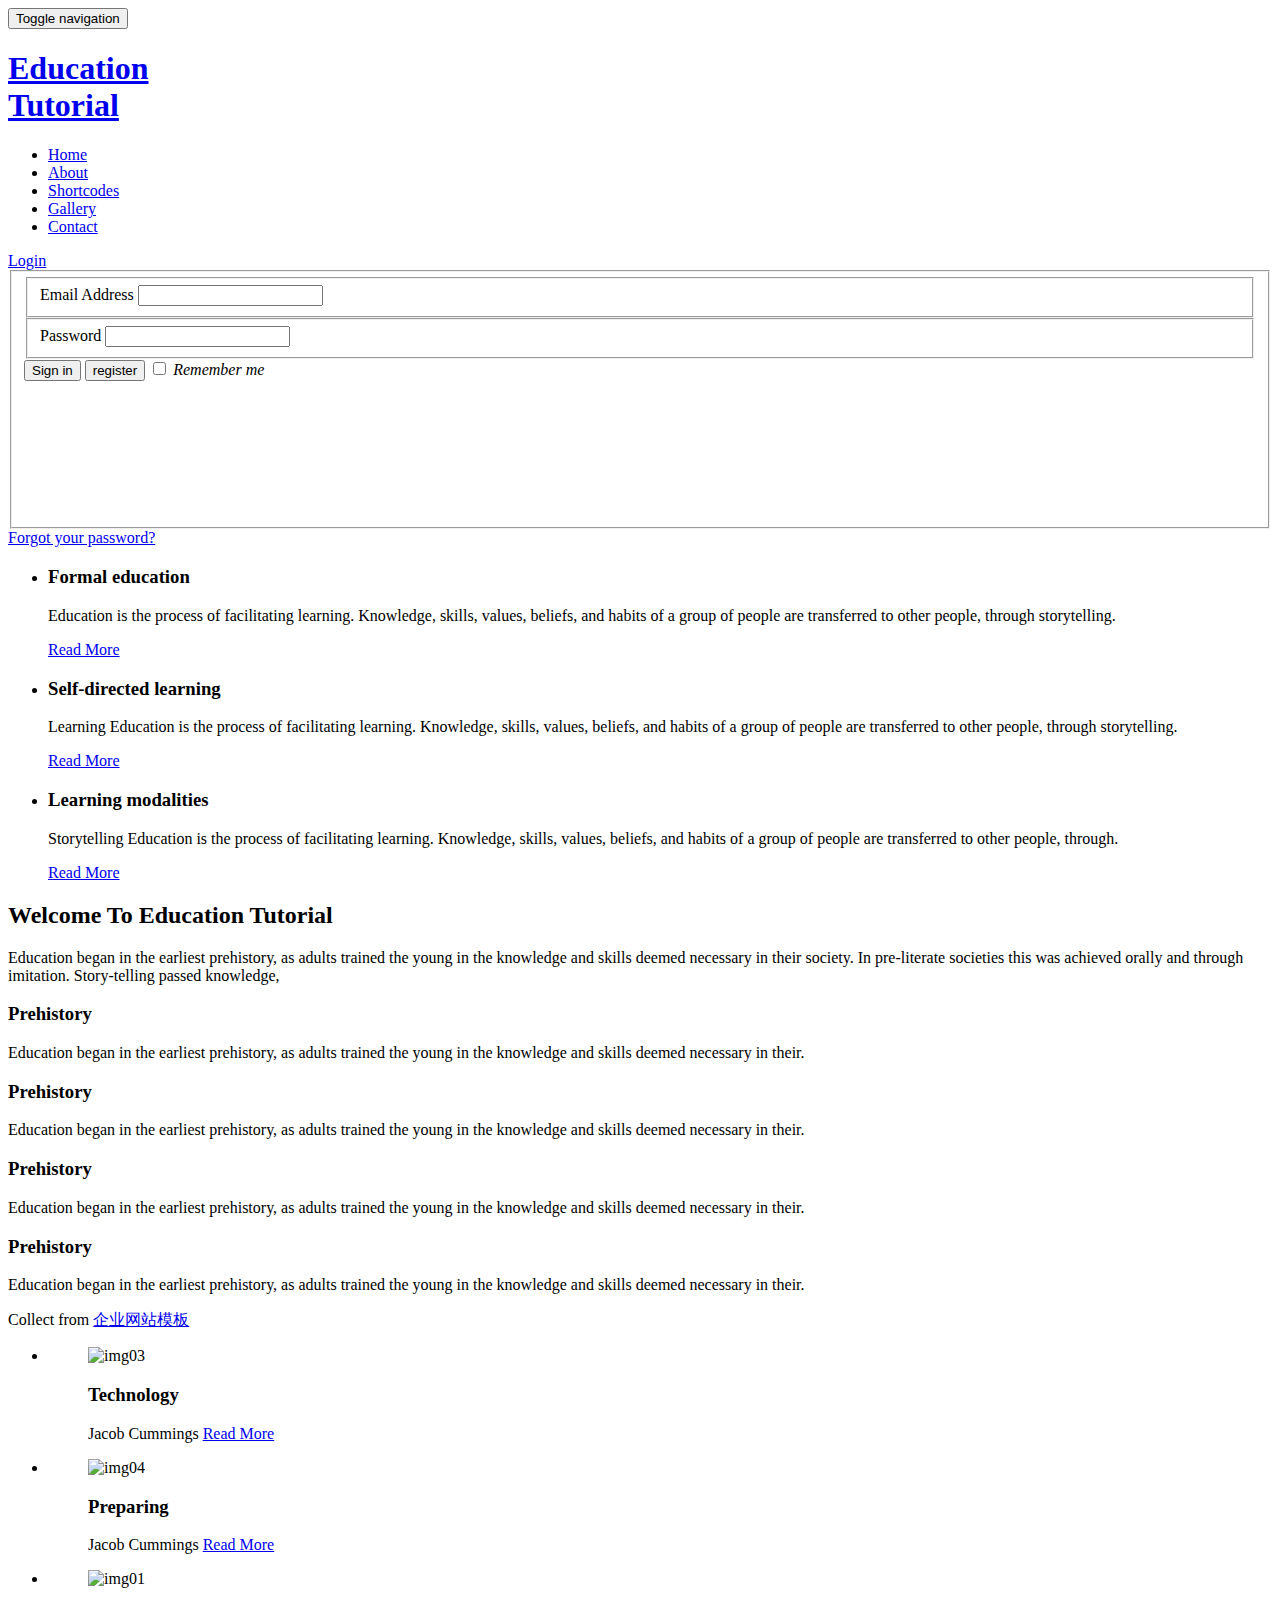
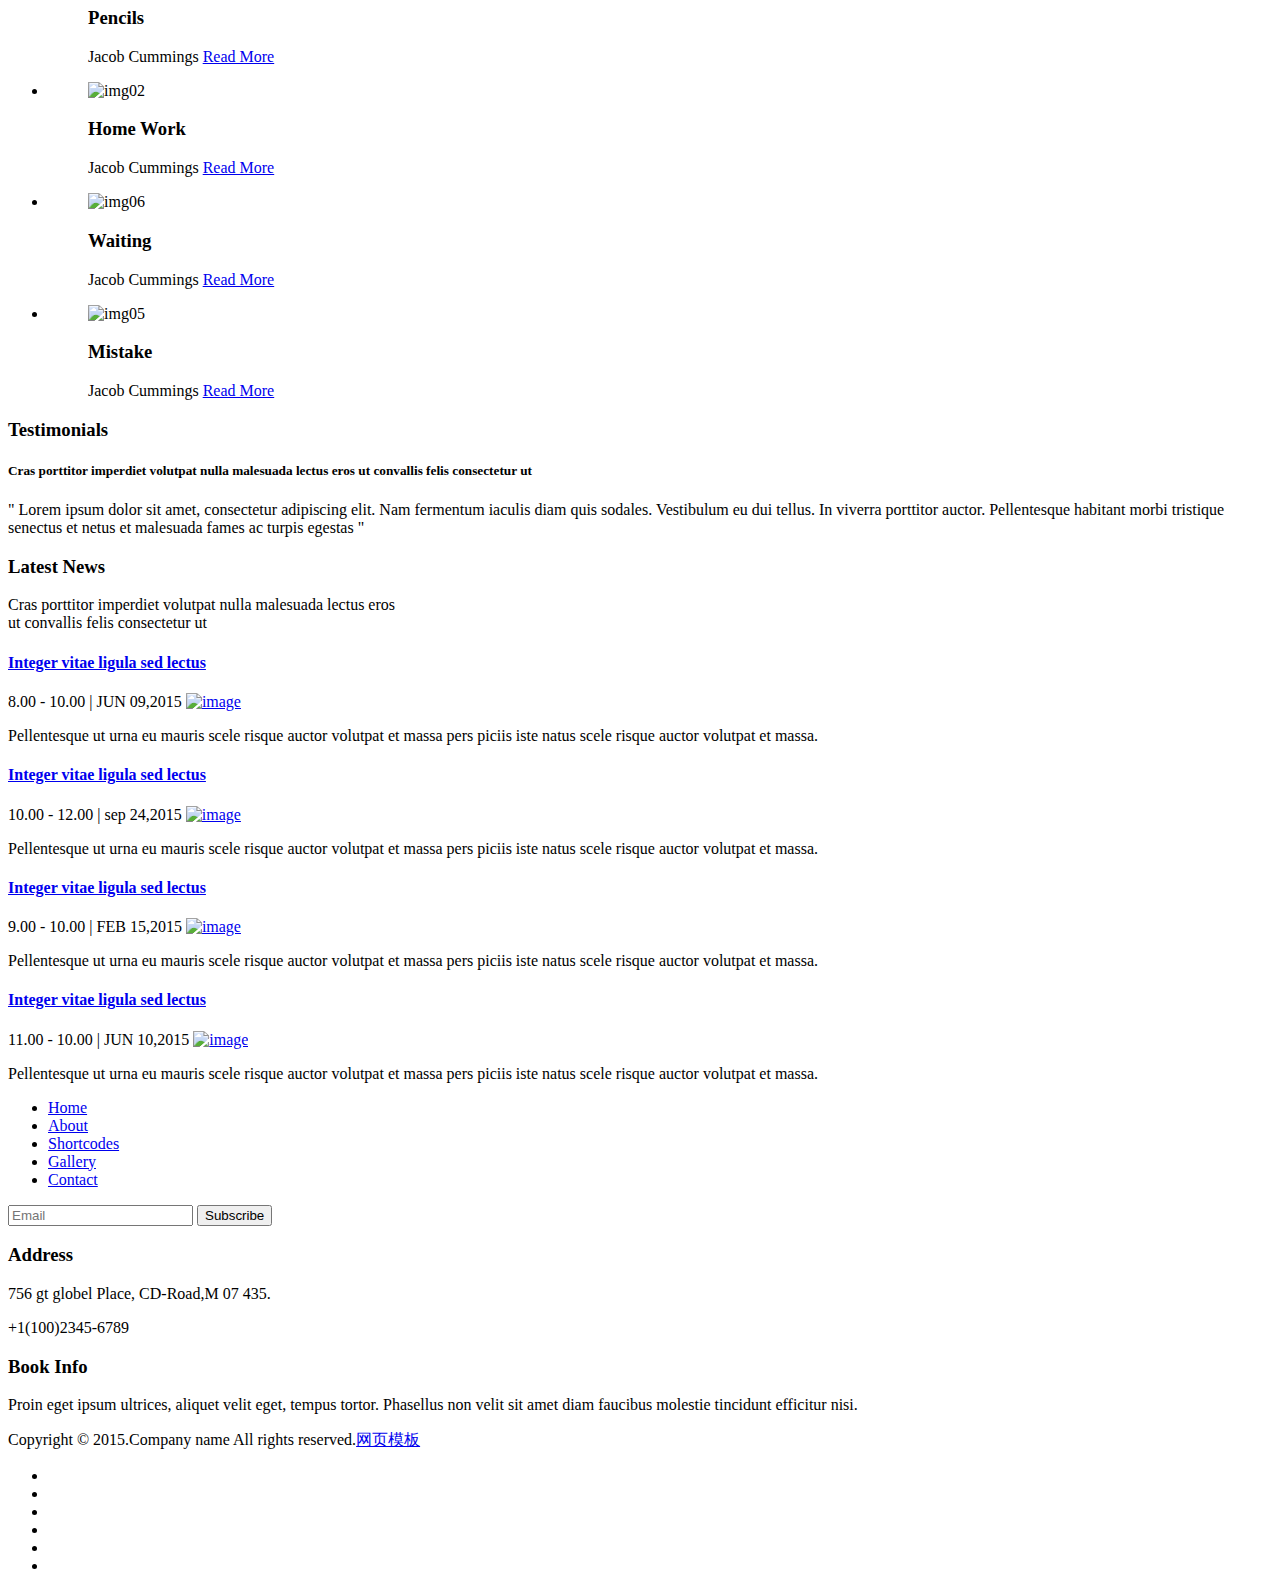
==== commit f3fb0f5c: "index" ====
--- a/application/views/home/index.html
+++ b/application/views/home/index.html
@@ -4,32 +4,32 @@
 <title>Home</title>
 <meta name="viewport" content="width=device-width, initial-scale=1">
 <meta http-equiv="Content-Type" content="text/html; charset=utf-8" />
-<meta name="keywords" content="Education Tutorial Responsive web template, Bootstrap Web Templates, Flat Web Templates, Andriod Compatible web template, 
+<meta name="keywords" content="Education Tutorial Responsive web template, Bootstrap Web Templates, Flat Web Templates, Andriod Compatible web template,
 Smartphone Compatible web template, free webdesigns for Nokia, Samsung, LG, SonyErricsson, Motorola web design" />
 <script type="application/x-javascript"> addEventListener("load", function() { setTimeout(hideURLbar, 0); }, false); function hideURLbar(){ window.scrollTo(0,1); } </script>
 <!--bootstrap-->
-<link href="css/bootstrap.css" rel="stylesheet" type="text/css" media="all">
+<link href="http://localhost/NewStarFEMS/application/views/home/css/bootstrap.css" rel="stylesheet" type="text/css" media="all">
 <!--coustom css-->
-<link href="css/style.css" rel="stylesheet" type="text/css"/>
+<link href="http://localhost/NewStarFEMS/application/views/home/css/style.css" rel="stylesheet" type="text/css"/>
 <!--script-->
-<script src="js/jquery-1.11.0.min.js"></script>
+<script src="http://localhost/NewStarFEMS/application/views/home/js/jquery-1.11.0.min.js"></script>
 <!-- js -->
-<script src="js/bootstrap.js"></script>
+<script src="http://localhost/NewStarFEMS/application/views/home/js/bootstrap.js"></script>
 <!-- /js -->
 <!--fonts-->
 <link href='https://fonts.googleapis.com/css?family=Open+Sans:300,300italic,400italic,400,600,600italic,700,700italic,800,800italic' rel='stylesheet' type='text/css'>
 <!--/fonts-->
 <!--hover-girds-->
-<link rel="stylesheet" type="text/css" href="css/default.css" />
-<link rel="stylesheet" type="text/css" href="css/component.css" />
-<script src="js/modernizr.custom.js"></script>
+<link rel="stylesheet" type="text/css" href="http://localhost/NewStarFEMS/application/views/home/css/default.css" />
+<link rel="stylesheet" type="text/css" href="http://localhost/NewStarFEMS/application/views/home/css/component.css" />
+<script src="http://localhost/NewStarFEMS/application/views/home/js/modernizr.custom.js"></script>
 <!--/hover-grids-->
-<script type="text/javascript" src="js/move-top.js"></script>
-<script type="text/javascript" src="js/easing.js"></script>
+<script type="text/javascript" src="http://localhost/NewStarFEMS/application/views/home/js/move-top.js"></script>
+<script type="text/javascript" src="http://localhost/NewStarFEMS/application/views/home/js/easing.js"></script>
 <!--script-->
 <script type="text/javascript">
 			jQuery(document).ready(function($) {
-				$(".scroll").click(function(event){		
+				$(".scroll").click(function(event){
 					event.preventDefault();
 					$('html,body').animate({scrollTop:$(this.hash).offset().top},900);
 				});
@@ -50,25 +50,25 @@
 						<span class="icon-bar"> </span>
 						<span class="icon-bar"> </span>
 					</button>
-					<h1><a class="navbar-brand" href="index.html">Education<br /><span>Tutorial</span></a></h1>
+					<h1><a class="navbar-brand" href="http://localhost/NewStarFEMS/application/views/home/index.html">Education<br /><span>Tutorial</span></a></h1>
 					</div>
 					<!-- Collect the nav links, forms, and other content for toggling -->
 						<div class="collapse navbar-collapse" id="bs-example-navbar-collapse-1">
 							<ul class="nav navbar-nav navbar-right margin-top cl-effect-2">
-								<li><a href="index.html"><span data-hover="Home">Home</span></a></li>
-								<li><a href="about.html"><span data-hover="About">About</span></a></li>
-								<li><a href="typography.html"><span data-hover="Shortcodes">Shortcodes</span></a></li>
-								<li><a href="gallery.html"><span data-hover="Gallery">Gallery</span></a></li>
-								<li><a href="contact.html"><span data-hover="Contact">Contact</span></a></li>
+								<li><a href="http://localhost/NewStarFEMS/application/views/home/index.html"><span data-hover="Home">Home</span></a></li>
+								<li><a href="http://localhost/NewStarFEMS/application/views/home/about.html"><span data-hover="About">About</span></a></li>
+								<li><a href="http://localhost/NewStarFEMS/application/views/home/typography.html"><span data-hover="Shortcodes">Shortcodes</span></a></li>
+								<li><a href="http://localhost/NewStarFEMS/application/views/home/gallery.html"><span data-hover="Gallery">Gallery</span></a></li>
+								<li><a href="http://localhost/NewStarFEMS/application/views/home/contact.html"><span data-hover="Contact">Contact</span></a></li>
 							</ul>
 							<div class="clearfix"> </div>
 						</div><!-- /.navbar-collapse -->
 				<!-- /.container-fluid -->
 				<div class="login-pop">
 						<div id="loginpop"><a href="#" id="loginButton"><span>Login</span></a>
-								<div id="loginBox">                
+								<div id="loginBox">
 									<form id="loginForm">
-											<fieldset id="body">
+											<fieldset id="body" style="height:240px">
 												<fieldset>
 													  <label for="email">Email Address</label>
 													  <input type="text" id="email">
@@ -78,13 +78,14 @@
 														<input type="password" id="password">
 												 </fieldset>
 												<input type="submit" id="login" value="Sign in">
+												<input type="button" id="login" value="register" onclick="window.open('register.html')">
 												<label for="checkbox"><input type="checkbox" id="checkbox"> <i>Remember me</i></label>
 											</fieldset>
 										<span><a href="#">Forgot your password?</a></span>
 								 </form>
 							</div>
 					    </div>
-					    </div><script src="js/menu_jquery.js"></script>
+					    </div><script src="http://localhost/NewStarFEMS/application/views/home/js/menu_jquery.js"></script>
 					    </div>
 			</nav>
 <!--/script-->
@@ -93,7 +94,7 @@
 <!-- Top Navigation -->
 <div class="banner">
 	<div class="container">
-	<script src="js/responsiveslides.min.js"></script>
+	<script src="http://localhost/NewStarFEMS/application/views/home/js/responsiveslides.min.js"></script>
  <script>
     $(function () {
       $("#slider").responsiveSlides({
@@ -108,31 +109,31 @@
 <div class="slider">
 		   <div class="callbacks_container">
 			  <ul class="rslides" id="slider">
-				 <li>	    
-				 	<h3>Formal education</h3>      
-					 <p>Education is the process of facilitating learning. Knowledge, skills, values, beliefs, and habits of a group of people are transferred to other people, through storytelling.</p>		          
+				 <li>
+				 	<h3>Formal education</h3>
+					 <p>Education is the process of facilitating learning. Knowledge, skills, values, beliefs, and habits of a group of people are transferred to other people, through storytelling.</p>
 					<div class="readmore">
-				 	<a href="about.html">Read More<i class="glyphicon glyphicon-menu-right"> </i></a>
+				 	<a href="http://localhost/NewStarFEMS/application/views/home/about.html">Read More<i class="glyphicon glyphicon-menu-right"> </i></a>
 				 	</div>
 				 </li>
-				 <li>	
-				 	<h3>Self-directed learning</h3>            
-					 <p>Learning Education is the process of facilitating learning. Knowledge, skills, values, beliefs, and habits of a group of people are transferred to other people, through storytelling.</p>		          
+				 <li>
+				 	<h3>Self-directed learning</h3>
+					 <p>Learning Education is the process of facilitating learning. Knowledge, skills, values, beliefs, and habits of a group of people are transferred to other people, through storytelling.</p>
 				 <div class="readmore">
-				 <a href="about.html">Read More<i class="glyphicon glyphicon-menu-right"> </i></a>
+				 <a href="http://localhost/NewStarFEMS/application/views/home/about.html">Read More<i class="glyphicon glyphicon-menu-right"> </i></a>
 				 </div>
 				 </li>
-				 <li>	
-				 	<h3>Learning modalities</h3>            
-					 <p>Storytelling Education is the process of facilitating learning. Knowledge, skills, values, beliefs, and habits of a group of people are transferred to other people, through.</p>		          
+				 <li>
+				 	<h3>Learning modalities</h3>
+					 <p>Storytelling Education is the process of facilitating learning. Knowledge, skills, values, beliefs, and habits of a group of people are transferred to other people, through.</p>
 				<div class="readmore">
-				 <a href="about.html">Read More<i class="glyphicon glyphicon-menu-right"> </i></a>
+				 <a href="http://localhost/NewStarFEMS/application/views/home/about.html">Read More<i class="glyphicon glyphicon-menu-right"> </i></a>
 				 </div>
 				 </li>
 			  </ul>
 		  </div>
 	  </div>
-</div>			
+</div>
 	</div>
 <!--header-->
 <!--weelcome-->
@@ -177,61 +178,61 @@
 		<ul class="grid cs-style-5">
 				<li>
 					<figure>
-						<img src="images/a1.jpg" alt="img03">
+						<img src="http://localhost/NewStarFEMS/application/views/home/images/a1.jpg" alt="img03">
 						<figcaption>
 					    <h3>Technology</h3>
 							<span>Jacob Cummings</span>
-							<a href="about.html">Read More</a>
-						</figcaption>
-					</figure>
-				</li>
-				<li>
-					<figure>
-						<img src="images/a2.jpg" alt="img04">
+							<a href="http://localhost/NewStarFEMS/application/views/home/about.html">Read More</a>
+						</figcaption>
+					</figure>
+				</li>
+				<li>
+					<figure>
+						<img src="http://localhost/NewStarFEMS/application/views/home/images/a2.jpg" alt="img04">
 						<figcaption>
 					    <h3>Preparing</h3>
 							<span>Jacob Cummings</span>
-							<a href="about.html">Read More</a>
-						</figcaption>
-					</figure>
-				</li>
-				<li>
-					<figure>
-						<img src="images/a3.jpg" alt="img01">
+							<a href="http://localhost/NewStarFEMS/application/views/home/about.html">Read More</a>
+						</figcaption>
+					</figure>
+				</li>
+				<li>
+					<figure>
+						<img src="http://localhost/NewStarFEMS/application/views/home/images/a3.jpg" alt="img01">
 						<figcaption>
 					    <h3>Pencils</h3>
 							<span>Jacob Cummings</span>
-							<a href="about.html">Read More</a>
-						</figcaption>
-					</figure>
-				</li>
-				<li>
-					<figure>
-						<img src="images/a4.jpg" alt="img02">
+							<a href="http://localhost/NewStarFEMS/application/views/home/about.html">Read More</a>
+						</figcaption>
+					</figure>
+				</li>
+				<li>
+					<figure>
+						<img src="http://localhost/NewStarFEMS/application/views/home/images/a4.jpg" alt="img02">
 						<figcaption>
 					    <h3>Home Work</h3>
 							<span>Jacob Cummings</span>
-							<a href="about.html">Read More</a>
-						</figcaption>
-					</figure>
-				</li>
-				<li>
-					<figure>
-						<img src="images/a5.jpg" alt="img06">
+							<a href="http://localhost/NewStarFEMS/application/views/home/about.html">Read More</a>
+						</figcaption>
+					</figure>
+				</li>
+				<li>
+					<figure>
+						<img src="http://localhost/NewStarFEMS/application/views/home/images/a5.jpg" alt="img06">
 						<figcaption>
 					    <h3>Waiting</h3>
 							<span>Jacob Cummings</span>
-							<a href="about.html">Read More</a>
-						</figcaption>
-					</figure>
-				</li>
-				<li>
-					<figure>
-						<img src="images/a6.jpg" alt="img05">
+							<a href="http://localhost/NewStarFEMS/application/views/home/about.html">Read More</a>
+						</figcaption>
+					</figure>
+				</li>
+				<li>
+					<figure>
+						<img src="http://localhost/NewStarFEMS/application/views/home/images/a6.jpg" alt="img05">
 						<figcaption>
 					    <h3>Mistake</h3>
 							<span>Jacob Cummings</span>
-							<a href="about.html">Read More</a>
+							<a href="http://localhost/NewStarFEMS/application/views/home/about.html">Read More</a>
 						</figcaption>
 					</figure>
 				</li>
@@ -265,7 +266,7 @@
 				<div class="col-md-3 news-grid">
 					<a href="#"><h4>Integer vitae ligula sed lectus</h4></a>
 					<span>8.00 - 10.00 | JUN 09,2015</span>
-					<a href="#" class="mask"><img src="images/img1.jpg" alt="image" class="img-responsive zoom-img"></a>
+					<a href="#" class="mask"><img src="http://localhost/NewStarFEMS/application/views/home/images/img1.jpg" alt="image" class="img-responsive zoom-img"></a>
 					<div class="news-info">
 						<p>Pellentesque ut urna eu mauris scele risque auctor volutpat et massa pers piciis iste natus scele risque auctor volutpat et massa.</p>
 					</div>
@@ -273,7 +274,7 @@
 				<div class="col-md-3 news-grid">
 					<a href="#"><h4>Integer vitae ligula sed lectus</h4></a>
 					<span>10.00 - 12.00 | sep 24,2015</span>
-					<a href="#" class="mask"><img src="images/img2.jpg" alt="image" class="img-responsive zoom-img"></a>
+					<a href="#" class="mask"><img src="http://localhost/NewStarFEMS/application/views/home/images/img2.jpg" alt="image" class="img-responsive zoom-img"></a>
 					<div class="news-info">
 						<p>Pellentesque ut urna eu mauris scele risque auctor volutpat et massa pers piciis iste natus scele risque auctor volutpat et massa.</p>
 					</div>
@@ -281,7 +282,7 @@
 				<div class="col-md-3 news-grid">
 					<a href="#"><h4>Integer vitae ligula sed lectus</h4></a>
 					<span>9.00 - 10.00 | FEB 15,2015</span>
-					<a href="#" class="mask"><img src="images/img3.jpg" alt="image" class="img-responsive zoom-img"></a>
+					<a href="#" class="mask"><img src="http://localhost/NewStarFEMS/application/views/home/images/img3.jpg" alt="image" class="img-responsive zoom-img"></a>
 					<div class="news-info">
 						<p>Pellentesque ut urna eu mauris scele risque auctor volutpat et massa pers piciis iste natus scele risque auctor volutpat et massa.</p>
 					</div>
@@ -289,7 +290,7 @@
 				<div class="col-md-3 news-grid">
 					<a href="#"><h4>Integer vitae ligula sed lectus</h4></a>
 					<span>11.00 - 10.00 | JUN 10,2015</span>
-					<a href="#" class="mask"><img src="images/img4.jpg" alt="image" class="img-responsive zoom-img"></a>
+					<a href="#" class="mask"><img src="http://localhost/NewStarFEMS/application/views/home/images/img4.jpg" alt="image" class="img-responsive zoom-img"></a>
 					<div class="news-info">
 						<p>Pellentesque ut urna eu mauris scele risque auctor volutpat et massa pers piciis iste natus scele risque auctor volutpat et massa.</p>
 					</div>
@@ -305,11 +306,11 @@
 		<div class="container">
 			<div class="col-md-6 footer-left">
 				<ul>
-					<li><a href="index.html">Home</a></li>
-					<li><a href="about.html">About</a></li>
-					<li><a href="typography.html">Shortcodes</a></li>
-					<li><a href="gallery.html">Gallery</a></li>
-					<li><a href="contact.html">Contact</a></li>
+					<li><a href="http://localhost/NewStarFEMS/application/views/home/index.html">Home</a></li>
+					<li><a href="http://localhost/NewStarFEMS/application/views/home/about.html">About</a></li>
+					<li><a href="http://localhost/NewStarFEMS/application/views/home/typography.html">Shortcodes</a></li>
+					<li><a href="http://localhost/NewStarFEMS/application/views/home/gallery.html">Gallery</a></li>
+					<li><a href="http://localhost/NewStarFEMS/application/views/home/contact.html">Contact</a></li>
 				</ul>
 				<form>
 					<input type="text" placeholder="Email" required="">
@@ -331,7 +332,7 @@
 				<h3>Book Info</h3>
 				<p>Proin eget ipsum ultrices, aliquet velit eget, tempus tortor. Phasellus non velit sit amet diam faucibus molestie tincidunt efficitur nisi.</p>
 			</div>
-			<div class="clearfix"> </div>	
+			<div class="clearfix"> </div>
 		</div>
 		<!-- //container -->
 	</div>
@@ -354,7 +355,7 @@
 				</ul>
 			</div>
 			<div class="clearfix"> </div>
-			
+
 		</div>
 		<!-- //container -->
 		<!---->
@@ -365,14 +366,14 @@
 				containerID: 'toTop', // fading element id
 				containerHoverID: 'toTopHover', // fading element hover id
 				scrollSpeed: 1200,
-				easingType: 'linear' 
+				easingType: 'linear'
 				};
 				*/
 		$().UItoTop({ easingType: 'easeOutQuart' });
 });
 </script>
 <a href="#to-top" id="toTop" style="display: block;"> <span id="toTopHover" style="opacity: 1;"> </span></a>
-<!----> 
+<!---->
 	</div>
 <!--/copy-rights-->
 	</body>
